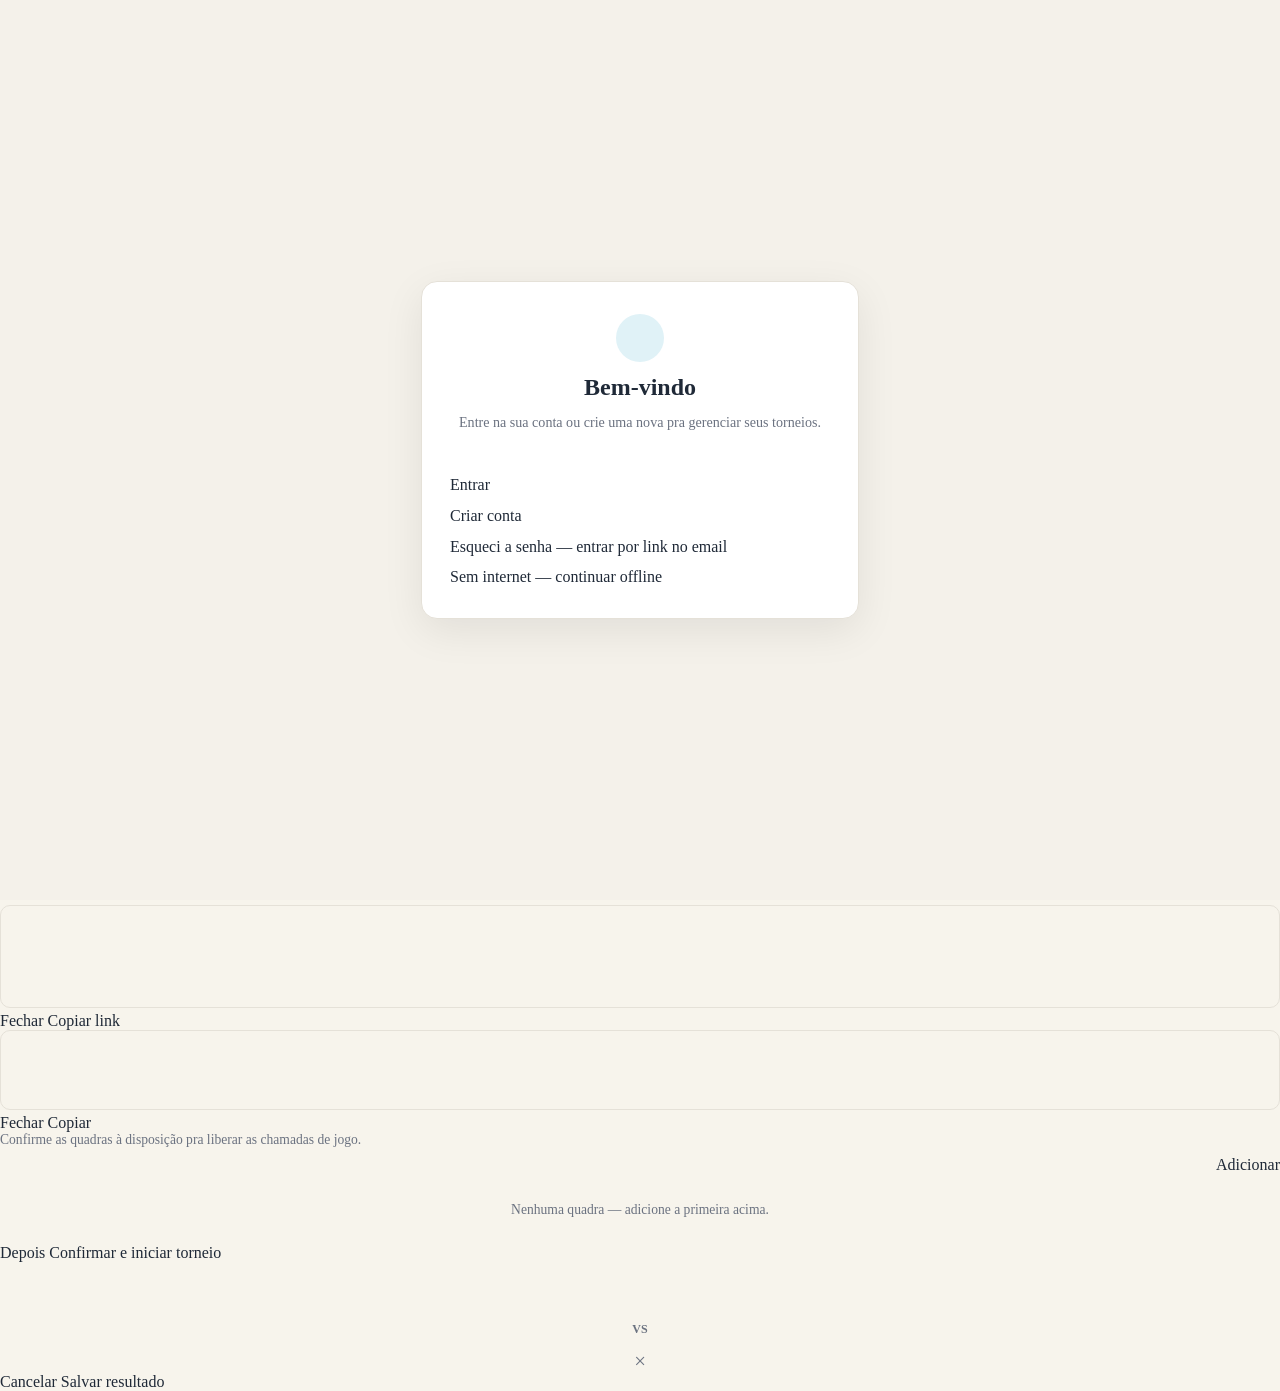
==== index.html @ 981f3a96 "Slug com verificação de disponibilidade + trava unique no banco - Check ao digitar (Sync.slugTaken):" ====
<!doctype html>
<html lang="pt-BR">
<head>
  <meta charset="utf-8" />
  <meta name="viewport" content="width=device-width, initial-scale=1" />
  <title>Reizinho — Arena Aldeia</title>

  <!-- Web Awesome (CDN só no mockup; na extension o bundle será local por causa do CSP do MV3) -->
  <link rel="stylesheet" href="https://ka-f.webawesome.com/webawesome@3.11.0/styles/themes/default.css" />
  <link rel="stylesheet" href="https://ka-f.webawesome.com/webawesome@3.11.0/styles/utilities.css" />
  <script type="module" src="https://ka-f.webawesome.com/webawesome@3.11.0/webawesome.loader.js"></script>

  <link rel="stylesheet" href="css/app.css" />
</head>
<body>
  <wa-page mobile-breakpoint="920px">

    <!-- ============ MENU (sidebar esquerda) ============ -->
    <nav slot="navigation" class="app-nav">
      <div class="brand-logo-box" data-action="upload-brand" title="Trocar logo">
        <img class="brand-logo" id="brand-logo" alt="Logo" hidden />
        <div class="brand-logo-ph" id="brand-logo-ph">
          <wa-icon name="image"></wa-icon>
          <span>Enviar logo</span>
        </div>
        <button class="brand-remove" type="button" data-action="remove-brand"
          title="Remover logo" hidden><wa-icon name="xmark"></wa-icon></button>
        <input type="file" id="brand-file" accept="image/*" hidden />
      </div>

      <button class="nav-search" type="button" data-action="open-spotlight">
        <wa-icon name="magnifying-glass"></wa-icon>
        <span>Buscar</span>
        <kbd>/</kbd>
      </button>

      <a class="nav-item nav-cta" id="nav-new-stage" data-action="new-stage" hidden>
        <wa-icon name="plus"></wa-icon> Nova Etapa
      </a>

      <div class="nav-label">Torneio</div>
      <a class="nav-item" data-action="nav" data-view="players">
        <wa-icon name="users"></wa-icon> Atletas
      </a>
      <a class="nav-item active" data-action="nav" data-view="games">
        <wa-icon name="table-tennis-paddle-ball"></wa-icon> Jogos
      </a>
      <a class="nav-item" data-action="nav" data-view="groups">
        <wa-icon name="table-cells-large"></wa-icon> Grupos &amp; Jogos
      </a>
      <a class="nav-item" data-action="nav" data-view="bracket">
        <wa-icon name="diagram-project"></wa-icon> Mata-mata
      </a>
      <a class="nav-item" data-action="nav" data-view="season">
        <wa-icon name="ranking-star"></wa-icon> Temporada
      </a>

      <div class="nav-label">Evento</div>
      <a class="nav-item" data-action="nav" data-view="courts">
        <wa-icon name="volleyball"></wa-icon> Quadras
      </a>
      <a class="nav-item" data-action="copy-athlete-link" id="nav-athlete-link">
        <wa-icon name="link"></wa-icon> <span>Link do Atleta</span>
      </a>
      <a class="nav-item" data-action="nav" data-view="settings">
        <wa-icon name="gear"></wa-icon> Configurações
      </a>

    </nav>

    <!-- ============ CONTEÚDO ============ -->
    <main class="app-main">

      <!-- cabeçalho só de impressão: temporada + etapa/data -->
      <div id="print-header">
        <strong id="print-title"></strong>
        <span id="print-sub"></span>
      </div>

      <section class="view" id="view-games">
        <div class="view-head row">
          <div>
            <h2>Jogos</h2>
          </div>
          <wa-button appearance="outlined" data-action="print-view">
            <wa-icon slot="start" name="print"></wa-icon> Imprimir / PDF
          </wa-button>
        </div>
        <div class="panel games-panel" id="games-list"></div>
      </section>

      <section class="view" id="view-players" hidden>
        <div class="view-head row">
          <div>
            <h2>Atletas</h2>
          </div>
          <div class="head-actions">
            <wa-button variant="warning" appearance="outlined" data-action="reset-scores">
              <wa-icon slot="start" name="rotate-left"></wa-icon> Resetar placares
            </wa-button>
            <wa-button variant="danger" appearance="outlined" data-action="delete-all-players">
              <wa-icon slot="start" name="trash"></wa-icon> Deletar todos
            </wa-button>
            <wa-button variant="brand" data-action="open-add-player">
              <wa-icon slot="start" name="user-plus"></wa-icon> Adicionar atleta
            </wa-button>
          </div>
        </div>

        <div id="players-empty" hidden></div>

        <div class="toolbar" id="players-toolbar">
          <wa-input id="player-search" placeholder="Buscar atleta…" size="s" class="grow">
            <wa-icon slot="start" name="magnifying-glass"></wa-icon>
          </wa-input>
          <wa-select id="player-group-filter" size="s" value="all">
            <wa-option value="all">Todos os grupos</wa-option>
          </wa-select>
          <wa-button size="s" appearance="outlined" data-action="open-import">
            <wa-icon slot="start" name="file-import"></wa-icon> Importar lista
          </wa-button>
          <wa-button size="s" variant="brand" data-action="sortear">
            <wa-icon slot="start" name="shuffle"></wa-icon> Sortear grupos
          </wa-button>
        </div>
        <div class="panel table-wrap" id="players-table-panel">
          <table class="data-table">
            <thead>
              <tr>
                <th title="Presença" data-sort="present"><wa-icon name="user-check"></wa-icon></th>
                <th data-sort="name">Atleta</th><th data-sort="group">Grupo</th>
                <th class="num" data-sort="played">J</th>
                <th class="num" data-sort="wins">V</th>
                <th class="num" data-sort="saldo">Saldo</th>
                <th class="num" data-sort="pos">Pos</th>
              </tr>
            </thead>
            <tbody id="players-tbody"></tbody>
          </table>
        </div>
      </section>

      <section class="view" id="view-groups" hidden>
        <div class="view-head row">
          <div>
            <h2>Grupos &amp; Jogos</h2>
          </div>
          <wa-button appearance="outlined" id="btn-copy-groups" data-action="open-groups-summary" hidden>
            <wa-icon slot="start" name="copy"></wa-icon> Copiar grupos
          </wa-button>
        </div>
        <div id="groups-host"></div>
      </section>

      <section class="view" id="view-courts" hidden>
        <div class="view-head">
          <h2>Quadras</h2>
        </div>
        <div class="toolbar">
          <wa-input id="court-name" placeholder="Nome da quadra (ex: Quadra 3, Central…)" class="grow">
            <wa-icon slot="start" name="volleyball"></wa-icon>
          </wa-input>
          <wa-button variant="brand" data-action="add-court">
            <wa-icon slot="start" name="plus"></wa-icon> Adicionar
          </wa-button>
        </div>
        <div class="panel" id="courts-list"></div>
      </section>

      <section class="view" id="view-bracket" hidden>
        <div class="view-head row">
          <div>
            <h2>Mata-mata</h2>
          </div>
          <wa-button appearance="outlined" data-action="print-view">
            <wa-icon slot="start" name="print"></wa-icon> Imprimir / PDF
          </wa-button>
        </div>
        <div class="bracket" id="bracket"></div>
        <div id="ko-games-section" hidden>
          <h3 class="section-title"><wa-icon name="table-tennis-paddle-ball"></wa-icon> Jogos do mata-mata</h3>
          <div class="panel games-panel" id="ko-games-list"></div>
        </div>
      </section>

      <section class="view" id="view-season" hidden>
        <div class="view-head row">
          <div>
            <h2>Temporada</h2>
          </div>
          <wa-button appearance="outlined" data-action="print-season">
            <wa-icon slot="start" name="print"></wa-icon> Imprimir / PDF
          </wa-button>
        </div>
        <div id="season-host"></div>
      </section>

      <section class="view" id="view-settings" hidden>
        <div class="view-head row">
          <div>
            <h2>Configurações</h2>
          </div>
          <wa-button variant="brand" data-action="open-template">
            <wa-icon slot="start" name="plus"></wa-icon> Novo template
          </wa-button>
        </div>
        <h3 class="section-title"><wa-icon name="sliders"></wa-icon> Templates de evento</h3>
        <div class="tpl-list" id="tpl-list"></div>

        <h3 class="section-title"><wa-icon name="ranking-star"></wa-icon> Temporadas</h3>
        <div class="panel sync-panel">
          <div class="form-stack">
            <div class="sync-actions">
              <wa-button variant="brand" data-action="open-season-modal">
                <wa-icon slot="start" name="plus"></wa-icon> Nova temporada
              </wa-button>
              <wa-button appearance="outlined" variant="warning" data-action="demo-stage"
                title="Soma uma etapa simulada com seus atletas pra ver a Pontuação; clicar de novo remove">
                <wa-icon slot="start" name="flask"></wa-icon> Etapa demo
              </wa-button>
              <wa-button appearance="outlined" variant="warning" data-action="simulate-scores"
                title="Preenche todos os placares pendentes da etapa atual (grupos + mata-mata) — sobra só o Encerrar etapa">
                <wa-icon slot="start" name="wand-magic-sparkles"></wa-icon> Simular placares
              </wa-button>
            </div>
          </div>
          <div id="season-list"></div>
        </div>

        <h3 class="section-title"><wa-icon name="user"></wa-icon> Conta</h3>
        <div class="panel sync-panel">
          <div class="form-stack">
            <div class="sync-actions" id="auth-row">
              <span id="auth-status" class="muted"></span>
              <wa-button size="s" appearance="plain" variant="danger" data-action="sign-out" id="btn-signout" hidden>
                Sair
              </wa-button>
            </div>
            <label class="field-label">Trocar senha</label>
            <div class="sync-actions">
              <wa-input id="sb-pass" type="password" placeholder="nova senha (mín. 6)" size="s" class="grow"></wa-input>
              <wa-button size="s" appearance="outlined" data-action="set-password">Salvar senha</wa-button>
            </div>
            <div class="sync-actions">
              <span id="sync-status" class="muted"></span>
            </div>
            <p class="muted sync-hint">
              Seus dados sincronizam sozinhos na nuvem — entre com a mesma conta em
              qualquer dispositivo. Sem internet, tudo continua funcionando localmente.
            </p>
          </div>
        </div>

        <h3 class="section-title"><wa-icon name="moon"></wa-icon> Aparência</h3>
        <wa-checkbox id="dark-toggle">Modo escuro</wa-checkbox>

        <h3 class="section-title"><wa-icon name="database"></wa-icon> Dados locais</h3>
        <wa-button appearance="outlined" variant="danger" data-action="wipe-local">
          <wa-icon slot="start" name="trash"></wa-icon> Limpar dados locais
        </wa-button>
      </section>


      <footer id="sponsors-footer" hidden></footer>
    </main>

    <!-- ============ MISSION CONTROL (sidebar direita) ============ -->
    <aside slot="aside" class="mission">
      <header class="mission-head">
        <div class="event-card" data-action="open-event" title="Editar evento">
          <wa-icon name="umbrella-beach"></wa-icon>
          <div>
            <strong id="event-card-title">—</strong>
            <span id="event-card-sub"></span>
          </div>
        </div>
      </header>
      <div class="mission-status">
        <wa-badge id="stage-badge" variant="brand">Fase de Grupos</wa-badge>
        <span class="chip chip-link" id="courts-chip" data-action="nav" data-view="courts"
          title="Gerenciar quadras"><wa-icon name="volleyball"></wa-icon> 0/2 quadras em uso</span>
      </div>
      <div id="mission-body"></div>
    </aside>

  </wa-page>

  <!-- Mission Control no mobile: FAB abre/fecha o painel -->
  <button class="mission-fab" type="button" data-action="toggle-mission" title="Mission Control">
    <wa-icon name="list-check"></wa-icon>
  </button>

  <!-- ============ DIALOGS ============ -->
  <wa-dialog id="dlg-season" label="Temporada" style="--width: 640px;">
    <div class="form-stack">
      <wa-input id="se-name" label="Nome da temporada" placeholder="Liga Aldeia C Masc | 2026"></wa-input>
      <label class="field-label">Pontuação por etapa</label>
      <div class="pts-grid">
        <wa-input id="se-p-part" label="Participação" type="number" value="250"></wa-input>
        <wa-input id="se-p-ko" label="Mata-mata" type="number" value="400"></wa-input>
        <wa-input id="se-p-fourth" label="4º lugar" type="number" value="500"></wa-input>
        <wa-input id="se-p-third" label="3º lugar" type="number" value="550"></wa-input>
        <wa-input id="se-p-final" label="Vice" type="number" value="750"></wa-input>
        <wa-input id="se-p-champ" label="Campeão" type="number" value="1000"></wa-input>
      </div>
      <wa-checkbox id="se-s16">Tem Super 16 (segunda linha de corte)</wa-checkbox>
      <p class="form-error" id="se-error" hidden>Informe o nome da temporada.</p>

      <label class="field-label">Patrocinadores &amp; Apoiadores</label>
      <div class="sync-actions">
        <wa-input id="sp-category" placeholder="Categoria: Patrocinador, Apoio…" size="s" class="grow"></wa-input>
        <input type="file" id="sp-file" accept="image/*" class="file-input">
        <wa-button size="s" appearance="outlined" data-action="sponsor-upload">
          <wa-icon slot="start" name="upload"></wa-icon> Enviar
        </wa-button>
      </div>
      <span id="sp-status" class="muted"></span>
      <div id="sponsor-list"></div>
    </div>
    <wa-button slot="footer" appearance="outlined" data-action="close-dialog">Cancelar</wa-button>
    <wa-button slot="footer" variant="brand" data-action="season-save">
      <wa-icon slot="start" name="floppy-disk"></wa-icon> Salvar temporada
    </wa-button>
  </wa-dialog>

  <wa-dialog id="dlg-event" label="Criar etapa">
    <div class="form-stack">
      <wa-input id="ev-name" label="Nome do evento" placeholder="Reizinho de Quarta"></wa-input>
      <wa-select id="ev-season" label="Temporada" value=""></wa-select>
      <wa-input id="ev-edition" label="Etapa" placeholder="3ª Etapa"></wa-input>
      <wa-input id="ev-date" label="Data" type="date"></wa-input>
      <div>
        <label class="field-label">Template de configurações</label>
        <div class="tpl-picker" id="tpl-picker"></div>
      </div>
      <p class="form-error" id="ev-error" hidden>Informe o nome do evento.</p>
    </div>
    <wa-button slot="footer" appearance="outlined" data-action="close-dialog">Cancelar</wa-button>
    <wa-button slot="footer" variant="brand" data-action="save-event">
      <wa-icon slot="start" name="calendar-plus"></wa-icon> Salvar etapa
    </wa-button>
  </wa-dialog>

  <wa-dialog id="dlg-template" label="Novo template" style="--width: 560px;">
    <div class="form-stack">
      <wa-input id="tpl-name" label="Nome do template" placeholder="Reizinho Clássico"></wa-input>
      <wa-select id="tpl-format" label="Formato do evento" value="reizinho">
        <wa-option value="reizinho">Reizinho</wa-option>
        <wa-option value="super8">Super 8</wa-option>
        <wa-option value="dupla-fixa">Dupla fixa</wa-option>
      </wa-select>
      <wa-select id="tpl-thirds" label="Melhores 3ºs colocados" value="performance">
        <wa-option value="performance">Por desempenho geral</wa-option>
        <wa-option value="group">Melhor colocação no grupo</wa-option>
      </wa-select>
      <wa-input id="tpl-tiebreak" label="Critérios de desempate"
        placeholder="Vitórias → saldo de games → games ganhos"></wa-input>
      <wa-input id="tpl-games" label="Jogo até (games)" type="number" min="1" max="9" value="4"></wa-input>
      <wa-checkbox id="tpl-3p" checked>Disputa de 3º lugar</wa-checkbox>
      <p class="form-error" id="tpl-error" hidden>Informe o nome do template.</p>
    </div>
    <wa-button slot="footer" appearance="outlined" data-action="close-dialog">Cancelar</wa-button>
    <wa-button slot="footer" variant="brand" data-action="save-template">
      <wa-icon slot="start" name="floppy-disk"></wa-icon> Salvar template
    </wa-button>
  </wa-dialog>

  <wa-dialog id="dlg-player" label="Adicionar atleta">
    <div class="form-stack">
      <wa-input id="np-name" label="Nome" placeholder="Nome do atleta"></wa-input>
      <wa-select id="np-group" label="Grupo" value="A">
        <wa-option value="A">Grupo A</wa-option>
        <wa-option value="B">Grupo B</wa-option>
        <wa-option value="C">Grupo C</wa-option>
        <wa-option value="D">Grupo D</wa-option>
      </wa-select>
      <p class="form-error" id="np-error" hidden>Informe o nome do atleta.</p>
    </div>
    <wa-button slot="footer" appearance="outlined" data-action="close-dialog">Cancelar</wa-button>
    <wa-button slot="footer" variant="brand" data-action="save-player">
      <wa-icon slot="start" name="user-plus"></wa-icon> Adicionar
    </wa-button>
  </wa-dialog>

  <wa-dialog id="dlg-import" label="Importar atletas" style="--width: 720px;">
    <div class="form-stack">
      <wa-textarea id="import-names" rows="18" label="Um nome por linha (aceita lista do WhatsApp com numeração)"
        placeholder="Rafa&#10;Duda&#10;Marina&#10;…"></wa-textarea>
      <p class="import-summary muted" id="import-count">Nenhum nome ainda.</p>
      <p class="form-error" id="import-error" hidden>Nenhum nome válido encontrado.</p>
    </div>
    <wa-button slot="footer" appearance="outlined" data-action="close-dialog">Cancelar</wa-button>
    <wa-button slot="footer" variant="brand" id="import-submit" data-action="save-import" disabled>
      <wa-icon slot="start" name="file-import"></wa-icon> <span id="import-btn-label">Importar</span>
    </wa-button>
  </wa-dialog>

  <wa-dialog id="dlg-spotlight" label="Buscar atleta" without-header light-dismiss class="spotlight" style="--width: 560px;">
    <wa-input id="spotlight-input" size="l" placeholder="Digite o nome do atleta…">
      <wa-icon slot="start" name="magnifying-glass"></wa-icon>
    </wa-input>
    <div class="spotlight-results" id="spotlight-results"></div>
    <p class="hint spotlight-hint">↵ abre o primeiro resultado · Esc fecha</p>
  </wa-dialog>

  <wa-dialog id="dlg-athlete" label="Atleta" light-dismiss style="--width: 780px;">
    <div id="athlete-body"></div>
  </wa-dialog>

  <wa-dialog id="dlg-draw" label="Sortear grupos" style="--width: 680px;">
    <div class="draw-hero">
      <span class="empty-icon"><wa-icon name="shuffle"></wa-icon></span>
    </div>
    <p class="muted draw-summary" id="draw-summary"></p>
    <p class="draw-names" id="draw-names"></p>
    <p class="form-error" id="draw-error" hidden></p>
    <div class="draw-grid" id="draw-grid"></div>
    <wa-button slot="footer" size="l" variant="brand" id="draw-btn" data-action="run-draw">
      <wa-icon slot="start" name="shuffle"></wa-icon> Sortear Grupos
    </wa-button>
    <wa-button slot="footer" size="l" variant="brand" id="draw-next" data-action="draw-next" hidden>
      Próximo <wa-icon slot="end" name="arrow-right"></wa-icon>
    </wa-button>
  </wa-dialog>

  <wa-dialog id="dlg-athlete-link" label="Link do Atleta" light-dismiss>
    <p class="muted link-explain">
      Compartilhe este link no grupo dos atletas. Nele cada um acompanha os jogos
      ao vivo, a classificação dos grupos e — na aba <strong>Meu Perfil</strong> —
      busca o próprio nome pra ver estatísticas, próximo jogo, posição na fila e
      o que precisa pra classificar. Atualiza sozinho a cada placar lançado.
    </p>
    <wa-input id="athlete-slug" label="Endereço personalizado" placeholder="aldeia"
      autocapitalize="off" autocorrect="off" spellcheck="false"
      hint="Só letras minúsculas, números e hífen. Deixe vazio pra usar o link técnico.">
      <span slot="start" class="muted">liga.rcode.pro/</span>
    </wa-input>
    <p class="muted" id="slug-status"></p>
    <textarea class="summary-textarea" id="athlete-link-text" rows="3" readonly spellcheck="false"></textarea>
    <wa-button slot="footer" appearance="outlined" data-action="close-dialog">Fechar</wa-button>
    <wa-button slot="footer" variant="brand" data-action="copy-athlete-link-confirm">
      <wa-icon slot="start" name="copy"></wa-icon> <span id="copy-link-label">Copiar link</span>
    </wa-button>
  </wa-dialog>

  <wa-dialog id="dlg-groups-summary" label="Grupos sorteados">
    <textarea class="summary-textarea" id="groups-summary-text" readonly spellcheck="false"></textarea>
    <wa-button slot="footer" appearance="outlined" data-action="close-dialog">Fechar</wa-button>
    <wa-button slot="footer" variant="brand" data-action="copy-groups">
      <wa-icon slot="start" name="copy"></wa-icon> <span id="copy-groups-label">Copiar</span>
    </wa-button>
  </wa-dialog>

  <wa-dialog id="dlg-courts" label="Quadras do torneio" style="--width: 560px;">
    <p class="muted draw-summary">Confirme as quadras à disposição pra liberar as chamadas de jogo.</p>
    <div class="toolbar">
      <wa-input id="dlg-court-name" placeholder="Nome da quadra (ex: Quadra 3, Central…)" size="s" class="grow">
        <wa-icon slot="start" name="volleyball"></wa-icon>
      </wa-input>
      <wa-button size="s" appearance="outlined" data-action="dlg-add-court">
        <wa-icon slot="start" name="plus"></wa-icon> Adicionar
      </wa-button>
    </div>
    <div id="dlg-courts-list"></div>
    <wa-button slot="footer" appearance="outlined" data-action="close-dialog">Depois</wa-button>
    <wa-button slot="footer" variant="brand" id="dlg-courts-confirm" data-action="confirm-courts-start">
      <wa-icon slot="start" name="circle-check"></wa-icon> Confirmar e iniciar torneio
    </wa-button>
  </wa-dialog>

  <wa-dialog id="dlg-court-pick" label="Chamar jogo — escolher quadra" light-dismiss>
    <div class="score-head" id="pick-matchup"></div>
    <div class="pick-courts" id="pick-courts"></div>
  </wa-dialog>

  <wa-dialog id="dlg-winner" label="Informar vencedor do desempate">
    <div class="score-head" id="winner-context"></div>
    <div class="winner-options" id="winner-options"></div>
  </wa-dialog>

  <wa-dialog id="dlg-score" label="Registrar placar">
    <div class="score-head" id="score-context"></div>
    <div class="score-grid">
      <span class="score-team" id="score-team-a"></span>
      <span class="score-vs">vs</span>
      <span class="score-team" id="score-team-b"></span>
      <wa-input id="score-a" type="number" min="0" max="9"></wa-input>
      <span class="score-x">×</span>
      <wa-input id="score-b" type="number" min="0" max="9"></wa-input>
    </div>
    <p class="form-error" id="score-error" hidden>Placar inválido — não pode haver empate.</p>
    <wa-button slot="footer" appearance="outlined" data-action="close-dialog">Cancelar</wa-button>
    <wa-button slot="footer" variant="success" data-action="save-score">
      <wa-icon slot="start" name="circle-check"></wa-icon> Salvar resultado
    </wa-button>
  </wa-dialog>

  <!-- Gate de login: cobre o app até ter sessão -->
  <div id="auth-gate" hidden>
    <div class="auth-card">
      <div class="auth-badge"><wa-icon name="trophy"></wa-icon></div>
      <h2>Bem-vindo</h2>
      <p class="muted">Entre na sua conta ou crie uma nova pra gerenciar seus torneios.</p>
      <wa-input id="auth-email" type="email" label="Email" placeholder="voce@email.com"
        autocapitalize="off" autocorrect="off" spellcheck="false"></wa-input>
      <wa-input id="auth-pass" type="password" label="Senha" placeholder="mínimo 6 caracteres"></wa-input>
      <p class="auth-error" id="auth-error" hidden></p>
      <wa-button variant="brand" size="l" data-action="auth-signin" id="auth-signin-btn">Entrar</wa-button>
      <wa-button appearance="outlined" size="l" data-action="auth-signup">Criar conta</wa-button>
      <wa-button appearance="plain" size="s" data-action="auth-magic">Esqueci a senha — entrar por link no email</wa-button>
      <wa-button appearance="plain" size="s" data-action="auth-offline" id="auth-offline" hidden>
        Sem internet — continuar offline
      </wa-button>
    </div>
  </div>

  <script src="js/data.js"></script>
  <script src="js/repo.js"></script>
  <script src="js/sync.js"></script>
  <script src="js/app.js"></script>
</body>
</html>
---- css/app.css ----
/* ====== base / tokens ====== */

wa-page:not(:defined) { display: none; }
[hidden] { display: none !important; }

:root {
  --ink: var(--wa-color-text-normal, #1f2937);
  --ink-quiet: var(--wa-color-text-quiet, #6b7280);
  --surface: var(--wa-color-surface-default, #fff);
  --surface-2: var(--wa-color-surface-raised, #fff);
  --border: var(--wa-color-surface-border, #e5e1d8);

  --bg-app: #f7f4ec;            /* areia */
  --nav-bg: #fdfbf6;
  --mission-bg: #fdfbf6;

  --brand: #0e7490;             /* oceano */
  --brand-soft: #e0f2f7;
  --coral: #ea580c;
  --sun: #d97706;

  /* cores por grupo — identidade fixa, sempre acompanhada da letra */
  --gA: #0f766e; --gA-bg: #d9f2ee;
  --gB: #c2410c; --gB-bg: #ffe8d9;
  --gC: #6d28d9; --gC-bg: #ede6fd;
  --gD: #be185d; --gD-bg: #fde2ee;

  --radius: var(--wa-border-radius-m, 10px);
  --shadow: 0 1px 3px rgb(30 30 20 / .07);
}

html.wa-dark {
  --bg-app: #10161b;
  --nav-bg: #141c22;
  --mission-bg: #141c22;
  --border: var(--wa-color-surface-border, #2b3640);
  --brand-soft: rgb(14 116 144 / .25);
  --gA: #5eead4; --gA-bg: rgb(20 184 166 / .16);
  --gB: #fdba74; --gB-bg: rgb(234 88 12 / .18);
  --gC: #c4b5fd; --gC-bg: rgb(124 58 237 / .2);
  --gD: #f9a8d4; --gD-bg: rgb(219 39 119 / .2);
  --shadow: 0 1px 3px rgb(0 0 0 / .4);
}

body {
  margin: 0;
  background: var(--bg-app);
  color: var(--ink);
}

wa-page {
  --menu-width: 212px;
  --aside-width: 336px;
}

h2, h3, h4 { margin: 0; }
.muted { color: var(--ink-quiet); font-size: .85rem; }
.nowrap { white-space: nowrap; }
.center { text-align: center; }
.grow { flex: 1; }

/* ====== logo (topo do menu) ====== */

/* sangra o padding do nav — logo de borda a borda */
.brand-logo-box {
  position: relative;
  width: calc(100% + 1.5rem);
  margin: -1rem -.75rem .75rem;
  cursor: pointer;
}
.brand-logo { display: block; width: 100%; }
.brand-logo-ph {
  display: flex; flex-direction: column; align-items: center; justify-content: center;
  gap: .35rem; margin: 1rem .9rem 0; padding: 1.1rem 0;
  border: 1.5px dashed var(--border); border-radius: 10px;
  color: var(--ink-quiet); font-size: .8rem;
}
.brand-logo-ph wa-icon { font-size: 1.35rem; }
.brand-logo-box:hover .brand-logo-ph { border-color: var(--brand); color: var(--brand); }
.brand-remove {
  position: absolute; top: .45rem; right: .45rem;
  display: none; align-items: center; justify-content: center;
  width: 1.6rem; height: 1.6rem; padding: 0;
  border: none; border-radius: 999px; cursor: pointer;
  background: rgb(0 0 0 / .55); color: #fff; font-size: .75rem;
}
.brand-logo-box:hover .brand-remove:not([hidden]) { display: flex; }

.chip {
  display: inline-flex; align-items: center; gap: .4rem;
  font-size: .78rem; padding: .25rem .6rem;
  border: 1px solid var(--border); border-radius: 999px;
  color: var(--ink-quiet); background: var(--surface);
}
.chip-link { cursor: pointer; }
.chip-link:hover { border-color: var(--brand); color: var(--ink); }

/* ====== nav (sidebar esquerda) ====== */

.app-nav {
  display: flex; flex-direction: column; gap: .15rem;
  padding: 1rem .75rem; height: 100%;
  background: var(--nav-bg);
  border-right: 1px solid var(--border);
  box-sizing: border-box;
}
.nav-search {
  display: flex; align-items: center; gap: .55rem;
  margin: 0 .35rem .35rem; padding: .5rem .7rem;
  border: 1px solid var(--border); border-radius: var(--radius);
  background: var(--surface-2); color: var(--ink-quiet);
  font: inherit; font-size: .85rem; cursor: pointer; text-align: left;
}
.nav-search:hover { border-color: var(--brand); color: var(--ink); }
.nav-search span { flex: 1; }
.nav-search kbd {
  font-family: inherit; font-size: .7rem; font-weight: 700;
  padding: .1rem .45rem; border: 1px solid var(--border);
  border-bottom-width: 2px; border-radius: 5px;
  background: var(--bg-app); color: var(--ink-quiet);
}

.nav-label {
  font-size: .68rem; font-weight: 700; letter-spacing: .08em;
  text-transform: uppercase; color: var(--ink-quiet);
  padding: .9rem .6rem .3rem;
}
.nav-item {
  display: flex; align-items: center; gap: .65rem;
  padding: .55rem .7rem; border-radius: var(--radius);
  font-size: .9rem; color: var(--ink);
  cursor: pointer; user-select: none;
}
.nav-item wa-icon { color: var(--ink-quiet); width: 1rem; }
.nav-item:hover { background: var(--brand-soft); }
.nav-item.active {
  background: var(--brand); color: #fff; font-weight: 600;
  box-shadow: var(--shadow);
}
.nav-item.active wa-icon { color: #fff; }
.nav-item.disabled { opacity: .45; cursor: not-allowed; }
.event-card {
  cursor: pointer;
  display: flex; align-items: center; gap: .6rem;
  padding: .7rem .8rem; border-radius: var(--radius);
  background: var(--brand-soft); color: var(--brand);
  font-size: .8rem; line-height: 1.3;
}
html.wa-dark .event-card { color: #7dd3fc; }
.event-card div { display: flex; flex-direction: column; }
.event-card span { color: var(--ink-quiet); }

/* ====== main ====== */

.app-main { padding: 1.5rem 1.75rem 3rem; }
.view-head { margin-bottom: 1.25rem; }
.view-head.row {
  display: flex; align-items: flex-start; justify-content: space-between; gap: 1rem;
}
.head-actions { display: flex; gap: .6rem; }

.empty-state {
  display: flex; flex-direction: column; align-items: center; gap: .65rem;
  padding: 3.5rem 1rem; text-align: center;
  border: 1px dashed var(--border); border-radius: var(--radius);
  background: var(--surface-2);
}
.empty-icon {
  display: grid; place-items: center;
  width: 3.2rem; height: 3.2rem; border-radius: 50%;
  background: var(--brand-soft); color: var(--brand); font-size: 1.3rem;
  margin-bottom: .25rem;
}
.empty-state h3 { font-size: 1.05rem; }
.empty-state p { margin: 0 0 .75rem; }
/* dentro de panel/bracket o empty-state não precisa de moldura própria */
.panel > .empty-state { border: none; background: none; }
.bracket > .empty-state { flex: 1; }
.view-head p { margin: .25rem 0 0; }
.section-title {
  display: flex; align-items: center; gap: .5rem;
  font-size: 1rem; margin: 1.75rem 0 .75rem;
}
.section-title wa-icon { color: var(--brand); }

.panel {
  background: var(--surface-2);
  border: 1px solid var(--border);
  border-radius: var(--radius);
  padding: 0;
  box-shadow: var(--shadow);
}
.panel-title {
  display: flex; align-items: center; gap: .5rem;
  font-size: .9rem; padding: 1rem 1.1rem 0; margin-bottom: .85rem;
}
.panel-title wa-icon { color: var(--brand); }

.two-col {
  display: grid; grid-template-columns: 1fr 1fr; gap: 1rem; margin-top: 1.75rem;
}
@media (max-width: 1400px) { .two-col { grid-template-columns: 1fr; } }

/* ====== lista sequencial de jogos ====== */

.games-panel { padding: 0; }
/* overflow:hidden colapsa conteúdo de wa-tab-panel — só aplica sem abas */
.games-panel:not(:has(.games-tabs)) { overflow: hidden; }
.games-tabs::part(nav) { padding: 0 1.1rem; }
wa-tab-panel { --padding: 0; }
wa-tab-panel::part(base) { padding-top: 0; padding-bottom: 0; }
.ko-tab-bar {
  display: flex; justify-content: center;
  padding: .75rem 1.1rem 0;
}
.game-item {
  display: grid;
  grid-template-columns: auto auto 1fr auto 1fr auto;
  align-items: center; gap: 1rem;
  padding: .7rem 1.1rem; border-bottom: 1px solid var(--border);
  font-size: .88rem;
}
.game-item:last-child { border-bottom: none; }
.game-item.playing { box-shadow: inset 3px 0 0 var(--brand); }
.game-item.done { box-shadow: inset 3px 0 0 #16a34a; }
/* jogos já em quadra / encerrados: fundo cinza pra destacar os próximos */
.game-item.playing, .game-item.done { background: rgb(0 0 0 / .04); }
html.wa-dark .game-item.playing, html.wa-dark .game-item.done {
  background: rgb(255 255 255 / .05);
}
.game-item.queued .game-team { color: var(--ink-quiet); }

.games-divider {
  display: flex; align-items: center; gap: .9rem;
  padding: 1rem 1.1rem;
}
.games-divider::before, .games-divider::after {
  content: ''; flex: 1; height: 1px; background: var(--border);
}
.games-divider-badge {
  display: inline-flex; align-items: center; gap: .45rem;
  font-size: .72rem; font-weight: 700; text-transform: uppercase;
  letter-spacing: .07em; padding: .3rem .8rem; border-radius: 999px;
  background: var(--brand); color: #fff;
}

.team-pill {
  display: inline-block; max-width: 100%;
  padding: .15rem .55rem; border-radius: 6px;
  overflow: hidden; text-overflow: ellipsis; white-space: nowrap;
}
.team-pill.win  { background: rgb(22 163 74 / .14);  color: #15803d; font-weight: 700; }
.team-pill.lose { background: rgb(220 38 38 / .1);   color: #b91c1c; }
html.wa-dark .team-pill.win  { background: rgb(34 197 94 / .18);   color: #86efac; }
html.wa-dark .team-pill.lose { background: rgb(248 113 113 / .14); color: #fca5a5; }
.game-seq {
  font-size: .75rem; font-weight: 700; color: var(--ink-quiet);
  font-variant-numeric: tabular-nums; min-width: 2ch;
}
.game-team {
  display: block; min-width: 0;
  overflow: hidden; text-overflow: ellipsis; white-space: nowrap;
}
.game-team.right { text-align: right; }
.result-score.live {
  background: var(--brand); color: #fff;
}
.game-action { justify-self: end; white-space: nowrap; }
.btn-stack {
  display: flex; flex-direction: column; align-items: flex-start;
  line-height: 1.15; text-align: left;
}
.btn-stack small { font-size: .66rem; font-weight: 400; opacity: .8; }

/* desempates (simples) */
.game-sep {
  display: flex; align-items: center; gap: .5rem;
  padding: .6rem 1.1rem; font-size: .72rem; font-weight: 700;
  text-transform: uppercase; letter-spacing: .07em; color: var(--ink-quiet);
  background: var(--bg-app); border-bottom: 1px solid var(--border);
}
.game-sep wa-icon { color: var(--sun); }
.game-item.tiebreak { grid-template-columns: auto auto auto 1fr auto; }
.game-item.tiebreak.done { box-shadow: inset 3px 0 0 #16a34a; }
.tb-players { display: flex; align-items: center; gap: .5rem; flex-wrap: wrap; }
.tb-vs { font-size: .75rem; }
.winner-options { display: flex; flex-direction: column; gap: .6rem; margin-top: 1rem; }

.pick-courts { display: flex; flex-direction: column; gap: .6rem; margin-top: 1rem; }
.pick-courts wa-button::part(base) { justify-content: flex-start; }

/* ====== spotlight + modal do atleta ====== */

.spotlight-results { display: flex; flex-direction: column; margin-top: .75rem; }
.spotlight-item {
  display: flex; align-items: center; gap: .7rem;
  padding: .55rem .6rem; border-radius: var(--radius);
  cursor: pointer; font-size: .9rem;
}
.spotlight-item:hover, .spotlight-item:first-child { background: var(--brand-soft); }
.spotlight-name { flex: 1; font-weight: 600; }
.spotlight-hint { margin: .75rem 0 0; justify-content: center; }

.athlete-head { display: flex; align-items: center; gap: 1rem; }
.athlete-present-wrap { display: inline-flex; align-items: center; gap: .45rem; }
.athlete-present-wrap kbd {
  font-family: inherit; font-size: .7rem; font-weight: 700;
  padding: .1rem .45rem; border: 1px solid var(--border);
  border-bottom-width: 2px; border-radius: 5px;
  background: var(--bg-app); color: var(--ink-quiet);
}
.avatar.big { width: 3rem; height: 3rem; font-size: 1.2rem; }
.athlete-id { flex: 1; display: flex; flex-direction: column; gap: .4rem; }
.athlete-id > strong { font-size: 1.25rem; }
.athlete-chips { display: flex; align-items: center; gap: .5rem; flex-wrap: wrap; }

.athlete-stats {
  display: grid; grid-template-columns: repeat(4, 1fr); gap: .75rem;
  margin: 1.25rem 0;
}
.stat {
  display: flex; flex-direction: column; align-items: center; gap: .1rem;
  padding: .7rem; border: 1px solid var(--border); border-radius: var(--radius);
  background: var(--bg-app);
}
.stat-value { font-size: 1.3rem; font-weight: 700; font-variant-numeric: tabular-nums; }
.stat-label { font-size: .72rem; color: var(--ink-quiet); text-transform: uppercase; letter-spacing: .05em; }

.athlete-section {
  display: flex; align-items: center; gap: .5rem;
  font-size: .8rem; text-transform: uppercase; letter-spacing: .06em;
  color: var(--ink-quiet); margin: 1.25rem 0 .5rem;
}
.athlete-section wa-icon { color: var(--brand); }
.athlete-game {
  display: grid; grid-template-columns: auto 1fr auto;
  align-items: center; gap: .75rem;
  padding: .55rem 0; border-bottom: 1px solid var(--border); font-size: .88rem;
}
.athlete-game:last-child { border-bottom: none; }
.athlete-game-right { display: flex; align-items: center; gap: .5rem; }

/* animação do sorteio */
.draw-summary { margin: 0 0 .5rem; }
.draw-grid {
  display: grid; grid-template-columns: repeat(auto-fill, minmax(140px, 1fr));
  gap: .75rem; margin-top: .75rem;
}
.draw-group {
  border: 1px solid var(--border); border-radius: var(--radius);
  background: var(--surface-2);
}
.draw-group-head {
  font-size: .68rem; font-weight: 700; letter-spacing: .07em;
  padding: .35rem .6rem; color: var(--ink-quiet);
  background: var(--bg-app); border-bottom: 1px solid var(--border);
  border-radius: calc(var(--radius) - 1px) calc(var(--radius) - 1px) 0 0;
}
.draw-slot {
  padding: .35rem .6rem; font-size: .82rem;
  white-space: nowrap; overflow: hidden; text-overflow: ellipsis;
}
.draw-slot + .draw-slot { border-top: 1px solid var(--border); }
.draw-group.settled { border-color: #16a34a; }
.draw-group.settled .draw-slot { animation: draw-pop .35s ease; }
@keyframes draw-pop {
  from { opacity: .2; transform: translateY(3px); }
  to { opacity: 1; transform: none; }
}

.summary-textarea {
  width: 100%; box-sizing: border-box;
  margin: 0; padding: 1rem 1.1rem;
  background: var(--bg-app); border: 1px solid var(--border);
  border-radius: var(--radius); color: var(--ink);
  font-family: inherit; font-size: .9rem; line-height: 1.6;
  resize: none; max-height: 55vh;
}
.summary-textarea:focus { outline: 2px solid var(--brand); outline-offset: 1px; }
.winner-options wa-button::part(base) { justify-content: flex-start; }
@media (max-width: 1500px) {
  .game-item { gap: .6rem; }
}

/* ====== quadras (cadastro) ====== */

.court-row {
  display: grid; grid-template-columns: 1fr auto auto;
  align-items: center; gap: 1rem;
  padding: .65rem 1.1rem; border-bottom: 1px solid var(--border);
  font-size: .9rem;
}
.court-row:last-child { border-bottom: none; }
.court-name { display: flex; align-items: center; gap: .55rem; font-weight: 600; }
.court-name wa-icon { color: var(--brand); }

/* ====== chips / avatares / grupos ====== */

.player-chip {
  display: inline-flex; align-items: center; gap: .45rem; font-size: .88rem;
}
/* dentro de tabelas: fonte padrão da célula e avatar compacto — linhas alinhadas */
.data-table .player-chip { font-size: inherit; }
.qual-check { color: #16a34a; font-size: .78rem; margin-left: .1rem; }
.data-table .avatar { width: 1.3rem; height: 1.3rem; font-size: .58rem; }
.p-link, .player-chip[data-action] { cursor: pointer; }
.p-link:hover, .player-chip[data-action]:hover { text-decoration: underline; }
.player-chip.tbd { color: var(--ink-quiet); font-style: italic; }
.avatar {
  display: inline-grid; place-items: center;
  width: 1.55rem; height: 1.55rem; border-radius: 999px;
  font-size: .7rem; font-weight: 700;
}
.avatar.gA { background: var(--gA-bg); color: var(--gA); }
.avatar.gB { background: var(--gB-bg); color: var(--gB); }
.avatar.gC { background: var(--gC-bg); color: var(--gC); }
.avatar.gD { background: var(--gD-bg); color: var(--gD); }
.avatar.tbd { background: var(--border); color: var(--ink-quiet); }

/* Chips de grupo neutros — cor fica reservada pra estado (verde/vermelho/azul) */
.chip-g {
  font-weight: 600; border: none;
  background: var(--border); color: var(--ink-quiet);
}

/* ====== placares ====== */

.result-team.right { text-align: right; }
.result-score {
  font-weight: 700; font-variant-numeric: tabular-nums;
  background: var(--brand-soft); color: var(--brand);
  padding: .15rem .55rem; border-radius: 6px; font-size: .82rem;
}
html.wa-dark .result-score { color: #7dd3fc; }

/* ====== toolbar + tabela ====== */

.toolbar { display: flex; gap: .75rem; margin-bottom: 1rem; }
.toolbar wa-select { min-width: 180px; }

.table-wrap { padding: .25rem 0; overflow-x: auto; }
.data-table { width: 100%; border-collapse: collapse; font-size: .88rem; }
.data-table th {
  text-align: left; font-size: .72rem; text-transform: uppercase;
  letter-spacing: .06em; color: var(--ink-quiet);
  padding: .6rem .9rem; border-bottom: 1px solid var(--border);
}
.data-table th[data-sort] { cursor: pointer; user-select: none; white-space: nowrap; }
.data-table th[data-sort]:hover { color: var(--ink); }
.data-table th.sorted-asc::after { content: ' ↑'; color: var(--brand); }
.data-table th.sorted-desc::after { content: ' ↓'; color: var(--brand); }
.data-table td { padding: .55rem .9rem; border-bottom: 1px solid var(--border); }
.data-table tr:last-child td { border-bottom: none; }
.data-table .num { text-align: center; font-variant-numeric: tabular-nums; }
.data-table th.num { text-align: center; }
.data-table .actions { text-align: right; }
tr.absent .player-chip, tr.absent .chip-g { opacity: .45; }
tr.withdrawn .player-chip { text-decoration: line-through; opacity: .55; }

/* medalhas na classificação do grupo */
.pos-badge {
  display: inline-grid; place-items: center;
  min-width: 1.7rem; height: 1.7rem; padding: 0 .3rem;
  border-radius: 999px; font-size: .72rem; font-weight: 700;
}
.pos-badge.gold   { background: #fbbf24; color: #78350f; }
.pos-badge.silver { background: #d1d5db; color: #374151; }
.pos-badge.bronze { background: #e2a76f; color: #7c3f00; }
.data-table.compact td, .data-table.compact th { padding: .4rem .5rem; }
/* larguras fixas: tabelas de grupos empilhadas ficam alinhadas entre si */
.data-table.compact { table-layout: fixed; }
.data-table.compact th:first-child, .data-table.compact td:first-child { width: 2.6rem; }
.data-table.compact th.num, .data-table.compact td.num { width: 3rem; }
.data-table.compact td { overflow: hidden; text-overflow: ellipsis; white-space: nowrap; }
tr.qualify td:first-child { box-shadow: inset 3px 0 0 var(--brand); }
.hint {
  display: flex; align-items: center; gap: .4rem;
  font-size: .75rem; color: var(--ink-quiet); margin: .6rem 0 0;
}
/* ====== grupos ====== */

.group-panel { padding-top: .5rem; }
/* Rodadas empilhadas abaixo da Classificação */
.group-grid { display: grid; grid-template-columns: 1fr; gap: 1rem; }

.group-stack {
  display: flex; flex-direction: column; gap: 1.75rem; padding-top: .5rem;
}
.group-section { display: flex; flex-direction: column; gap: .7rem; }
.group-section-head { display: flex; align-items: center; gap: .6rem; }
.group-section-head .chip-g { font-size: .85rem; padding: .3rem .7rem; }

.game-row {
  display: grid; grid-template-columns: auto 1fr auto 1fr auto;
  align-items: center; gap: .6rem;
  padding: .55rem 1.1rem; border-bottom: 1px solid var(--border); font-size: .85rem;
}
.game-row:last-child { border-bottom: none; }
.round-tag {
  font-size: .7rem; font-weight: 700; color: var(--ink-quiet);
  border: 1px solid var(--border); border-radius: 6px; padding: .1rem .4rem;
}
.game-right { justify-self: end; }

/* ====== mata-mata ====== */

.bracket {
  display: flex; gap: 0; margin-top: 1.25rem;
  overflow-x: auto; align-items: stretch; padding-bottom: 1rem;
}
.round {
  display: flex; flex-direction: column;
  min-width: 250px; padding-right: 2.5rem;
}
.round:last-child { padding-right: 0; }
.round > h4 {
  font-size: .78rem; text-transform: uppercase; letter-spacing: .07em;
  color: var(--ink-quiet); margin-bottom: .75rem;
}
.round-body {
  display: flex; flex-direction: column; justify-content: space-around;
  flex: 1; gap: 1.25rem;
}
.bracket-pair {
  display: flex; flex-direction: column; justify-content: space-around;
  gap: 1.25rem; flex: 1; position: relative; padding-right: 1.4rem;
}
.bracket-pair::after {
  content: ''; position: absolute; right: 0; top: 25%; bottom: 25%; width: 1.1rem;
  border: 2px solid var(--border); border-left: none; border-radius: 0 8px 8px 0;
}
.round.has-in .match-card { position: relative; }
.round.has-in .match-card::before {
  content: ''; position: absolute; left: -2.6rem; top: 50%;
  width: 2.6rem; height: 2px; background: var(--border);
}
.round.has-in .match-card.mc-third::before { display: none; }

.match-card {
  background: var(--surface-2); border: 1px solid var(--border);
  border-radius: var(--radius); box-shadow: var(--shadow);
  min-width: 230px;
}
.mc-head { border-radius: calc(var(--radius) - 1px) calc(var(--radius) - 1px) 0 0; }
.match-card .mc-team:last-child {
  border-radius: 0 0 calc(var(--radius) - 1px) calc(var(--radius) - 1px);
}
.match-card.playing { border-color: var(--brand); }
.mc-head {
  display: flex; justify-content: space-between; align-items: center;
  padding: .4rem .8rem; font-size: .68rem; font-weight: 700;
  text-transform: uppercase; letter-spacing: .07em; color: var(--ink-quiet);
  background: var(--bg-app); border-bottom: 1px solid var(--border);
}
.mc-team {
  display: flex; justify-content: space-between; align-items: center; gap: .5rem;
  padding: .55rem .8rem; font-size: .88rem;
}
.mc-team + .mc-team { border-top: 1px solid var(--border); }
.mc-team.win { background: rgb(22 163 74 / .12); font-weight: 700; }
.mc-team.lose { background: rgb(220 38 38 / .06); color: var(--ink-quiet); }
html.wa-dark .mc-team.win { background: rgb(34 197 94 / .15); }
html.wa-dark .mc-team.lose { background: rgb(248 113 113 / .08); }
.mc-team.tbd { color: var(--ink-quiet); font-style: italic; font-size: .8rem; }
.mc-score { font-weight: 800; font-variant-numeric: tabular-nums; }
.third-block { margin-top: 1.75rem; }
.third-title {
  font-size: .78rem; text-transform: uppercase; letter-spacing: .07em;
  color: var(--ink-quiet); margin-bottom: .75rem;
}

.champion {
  display: flex; flex-direction: column; align-items: center; gap: .5rem;
  padding: 1.5rem 1rem; border: 1px dashed var(--border); border-radius: var(--radius);
  color: var(--ink-quiet); text-align: center;
}
.champion wa-icon { font-size: 1.8rem; color: var(--sun); }
.champion.crowned {
  border-style: solid; border-color: var(--sun);
  color: var(--ink); font-weight: 700;
  background: rgb(217 119 6 / .08);
}

/* ====== mission control (sidebar direita) ====== */

.mission {
  height: 100%; box-sizing: border-box;
  background: var(--mission-bg);
  border-left: 1px solid var(--border);
  padding: 1.1rem 1rem; display: flex; flex-direction: column; gap: 1.1rem;
  overflow-y: auto;
}
.mission-head { display: flex; align-items: center; gap: .65rem; }
.mission-head wa-button { margin-left: auto; }
.mission-head .event-card { flex: 1; }
.mission-status {
  display: flex; align-items: center; gap: .6rem; flex-wrap: wrap;
  padding-bottom: .35rem; border-bottom: 1px solid var(--border);
}

#mission-body { display: flex; flex-direction: column; gap: 1.2rem; }
.m-section { display: flex; flex-direction: column; gap: .55rem; }
.m-label {
  display: flex; align-items: center; gap: .45rem;
  font-size: .72rem; font-weight: 700; text-transform: uppercase;
  letter-spacing: .07em; color: var(--ink-quiet);
}
.m-label wa-icon { color: var(--brand); }
.m-progress-head { display: flex; justify-content: space-between; align-items: baseline; }
.m-section wa-progress-bar { --height: 8px; }

.m-card {
  background: var(--surface-2); border: 1px solid var(--border);
  border-radius: var(--radius); padding: .75rem .85rem;
  display: flex; flex-direction: column; gap: .6rem; box-shadow: var(--shadow);
  font-size: .85rem;
}
.m-card wa-button { align-self: stretch; }
.m-row { display: flex; align-items: center; justify-content: space-between; }
.m-match {
  display: grid; grid-template-columns: 1fr auto 1fr; gap: .5rem; align-items: center;
}
.m-match span:last-child { text-align: right; }
.m-match strong { font-variant-numeric: tabular-nums; }
.m-empty { margin: 0; padding: .25rem 0; }

.next-card {
  border-color: var(--coral);
  box-shadow: 0 0 0 1px var(--coral), var(--shadow);
}

/* wizard de preparação do evento */
.setup-step {
  display: flex; gap: .7rem; align-items: flex-start;
  padding: .55rem 0;
}
.setup-step + .setup-step { border-top: 1px dashed var(--border); }
.step-badge {
  display: grid; place-items: center; flex: none;
  width: 1.6rem; height: 1.6rem; border-radius: 50%;
  font-size: .75rem; font-weight: 700;
  background: var(--border); color: var(--ink-quiet);
}
.setup-step.done .step-badge { background: rgb(22 163 74 / .15); color: #16a34a; }
.setup-step.current .step-badge { background: var(--brand); color: #fff; }
.setup-step.pending { opacity: .55; }
.step-body { display: flex; flex-direction: column; gap: .15rem; font-size: .85rem; }
.setup-step.done .step-body strong { color: var(--ink-quiet); text-decoration: line-through; }
.step-action { display: flex; flex-direction: column; gap: .4rem; margin-top: .5rem; }
.next-card .hint { margin: 0; }


/* ====== templates ====== */

.field-label {
  display: block; font-size: .85rem; font-weight: 600;
  margin-bottom: .5rem;
}
.tpl-picker { display: flex; flex-direction: column; gap: .6rem; }
.tpl-list {
  display: grid; grid-template-columns: repeat(auto-fill, minmax(320px, 1fr));
  gap: 1rem;
}
.tpl-card {
  border: 1px solid var(--border); border-radius: var(--radius);
  padding: .8rem 1rem; background: var(--surface-2);
  cursor: pointer;
}
.tpl-card.static { cursor: default; box-shadow: var(--shadow); }
.tpl-card:not(.static):hover { border-color: var(--brand); }
.tpl-card.selected {
  border-color: var(--brand);
  box-shadow: 0 0 0 1px var(--brand);
  background: var(--brand-soft);
}
.tpl-head {
  display: flex; align-items: center; justify-content: space-between;
  gap: .5rem; margin-bottom: .25rem;
}
.tpl-head wa-icon { color: var(--brand); }
.tpl-head-actions { display: inline-flex; align-items: center; gap: .4rem; }
.tpl-format { display: block; font-size: .78rem; color: var(--ink-quiet); margin-bottom: .45rem; }
.tpl-rules {
  margin: 0; padding-left: 1.1rem;
  font-size: .78rem; color: var(--ink-quiet); line-height: 1.6;
}
.tpl-rules strong { color: var(--ink); font-weight: 600; }

/* ====== dialogs ====== */

.form-stack { display: flex; flex-direction: column; gap: 1rem; }
.form-error { color: #dc2626; font-size: .8rem; margin: 0; }
html.wa-dark .form-error { color: #fca5a5; }
.score-head { display: flex; justify-content: center; margin-bottom: 1.25rem; }
.score-grid {
  display: grid; grid-template-columns: 1fr auto 1fr;
  gap: .75rem 1rem; align-items: center;
}
.score-team {
  font-size: 1.15rem; font-weight: 700; text-align: center; line-height: 1.3;
}
.score-vs {
  font-size: .75rem; font-weight: 700; text-transform: uppercase;
  color: var(--ink-quiet);
}
.score-x { font-size: 1.3rem; color: var(--ink-quiet); text-align: center; }
.score-grid wa-input::part(input) {
  text-align: center; font-size: 1.6rem; font-weight: 700;
  font-variant-numeric: tabular-nums;
}

/* ====== sync (Supabase) ====== */

.sync-panel .form-stack { padding: 1rem 1.1rem; }
.sync-actions { display: flex; align-items: center; gap: .75rem; flex-wrap: wrap; }
.sync-hint { margin: 0; font-size: .78rem; }
.sync-hint code {
  background: var(--bg-app); border: 1px solid var(--border);
  border-radius: 4px; padding: .05rem .35rem; font-size: .75rem;
}
#sync-status.sync-ok { color: #16a34a; }

/* ====== mobile ====== */

.mission-fab { display: none; }

@media (max-width: 920px) {
  /* nav vira drawer — coluna do grid não pode ficar reservada */
  wa-page { --menu-width: auto; --aside-width: 0px; }

  .app-main { padding: 1rem .75rem 5.5rem; }

  .view-head.row { flex-direction: column; align-items: stretch; }
  .head-actions { flex-wrap: wrap; }
  .toolbar { flex-wrap: wrap; }
  .toolbar wa-select { min-width: 0; }

  /* Mission Control vira sheet lateral, aberto pelo FAB */
  .mission {
    position: fixed; top: 0; right: 0; bottom: 0;
    width: min(88vw, 360px); height: 100dvh; z-index: 50;
    transform: translateX(105%); transition: transform .25s ease;
    box-shadow: -8px 0 24px rgb(0 0 0 / .2);
  }
  .mission.open { transform: none; }
  .mission-fab {
    display: grid; place-items: center;
    position: fixed; right: 1rem; bottom: 1rem; z-index: 60;
    width: 3.25rem; height: 3.25rem; border-radius: 999px;
    background: var(--brand); color: #fff; border: none;
    font-size: 1.2rem; cursor: pointer;
    box-shadow: 0 4px 14px rgb(0 0 0 / .3);
  }

  /* linha de jogo em 2 andares: cabeçalho (nº/fase/ação) + confronto */
  .game-item {
    grid-template-columns: minmax(0, 1fr) auto minmax(0, 1fr);
    gap: .45rem .6rem;
  }
  .game-item > .game-seq { grid-row: 1; grid-column: 1; }
  .game-item > .chip-g { grid-row: 1; grid-column: 2; justify-self: center; }
  .game-item > .game-action { grid-row: 1; grid-column: 3; }
  .game-item > .game-team.right { grid-row: 2; grid-column: 1; text-align: left; }
  .game-item > .game-score { grid-row: 2; grid-column: 2; justify-self: center; }
  .game-item > .game-team:not(.right) { grid-row: 2; grid-column: 3; text-align: right; }

  .game-item.tiebreak > wa-tag { grid-row: 2; grid-column: 1 / 3; justify-self: start; }
  .game-item.tiebreak > .tb-players { grid-row: 3; grid-column: 1 / -1; }

  .athlete-stats { grid-template-columns: repeat(2, 1fr); }
  .two-col { grid-template-columns: 1fr; }
}

.link-explain { margin: 0 0 .9rem; line-height: 1.55; }

/* ====== patrocinadores / apoiadores ====== */

.file-input { font-size: .85rem; color: var(--ink-quiet); }
.sponsor-row {
  display: grid; grid-template-columns: auto 1fr auto;
  align-items: center; gap: .8rem;
  padding: .55rem 1.1rem; border-top: 1px solid var(--border);
}
.sponsor-row img {
  height: 34px; max-width: 120px; object-fit: contain;
  background: #fff; border-radius: 6px; padding: .2rem .4rem;
  border: 1px solid var(--border);
}
.sponsor-row .chip { justify-self: start; }

#sponsors-footer { margin-top: 2.5rem; display: flex; flex-direction: column; gap: 1rem; }
.sp-cat { display: flex; flex-direction: column; gap: .45rem; align-items: center; }
.sp-cat-name {
  font-size: .66rem; font-weight: 700; text-transform: uppercase;
  letter-spacing: .09em; color: var(--ink-quiet);
}
.sp-logos { display: flex; flex-wrap: wrap; gap: .75rem; justify-content: center; }
.sp-logos img {
  height: 64px; max-width: 220px; object-fit: contain;
}

/* ====== temporada / ranking ====== */

.pts-grid {
  display: grid; grid-template-columns: repeat(auto-fit, minmax(110px, 1fr));
  gap: .6rem;
}
.season-head {
  display: flex; align-items: center; gap: .75rem; flex-wrap: wrap;
  margin-bottom: 1rem;
}
.season-table tr.in-super8 td:first-child {
  background: #fde68a; color: #713f12; font-weight: 700;
  print-color-adjust: exact; -webkit-print-color-adjust: exact;
}
.season-table .cut-row td {
  padding: .3rem .9rem; border-bottom: 2px dashed var(--coral);
  font-size: .68rem; font-weight: 700; text-transform: uppercase;
  letter-spacing: .08em; color: var(--coral); text-align: center;
  background: rgb(234 88 12 / .05);
}

/* ====== impressão (PDF da pontuação) ====== */

#print-header { display: none; }

@media print {
  body { background: #fff; }
  .app-nav, .mission, .mission-fab,
  .view-head, .head-actions, .toolbar,
  #sponsors-footer wa-button { display: none !important; }
  wa-page::part(navigation-toggle) { display: none !important; }

  #print-header { display: block; margin: 0 0 1rem; }
  #print-title { display: block; font-size: 20px; font-weight: 800; }
  #print-sub { color: #555; font-size: 12px; }
  wa-page { --menu-width: 0px; --aside-width: 0px; }
  .app-main { padding: 0; }
  .view-head { margin-bottom: .5rem; }
  .panel { box-shadow: none; border: 1px solid #bbb; }
  .season-table { font-size: 11px; }
  .season-table th, .season-table td { padding: .25rem .5rem; }
  .season-table tr.in-super8 td:first-child {
    background: #fde68a !important; color: #713f12 !important;
    print-color-adjust: exact; -webkit-print-color-adjust: exact;
  }
  .season-table .cut-row td {
    background: none; border-bottom: 2px dashed #c2410c; color: #c2410c;
  }
  #sponsors-footer { margin-top: 1.5rem; }
  .sp-logos img { border: none; }

  /* espelho de jogos: ambas as fases visíveis, sem botões de ação */
  .games-tabs::part(nav), .ko-tab-bar, .game-action { display: none !important; }
  wa-tab-panel { display: block !important; }
  wa-tab-panel::before {
    display: block; padding: .5rem 1.1rem .25rem;
    font-size: .7rem; font-weight: 700; text-transform: uppercase;
    letter-spacing: .08em; color: #555;
  }
  wa-tab-panel[name="grupos"]::before { content: 'Fase de Grupos'; }
  wa-tab-panel[name="ko"]::before { content: 'Mata-mata'; border-top: 1px solid #bbb; margin-top: .5rem; }
  .game-item { break-inside: avoid; font-size: 12px; padding: .35rem 1.1rem; }
  .games-divider { padding: .5rem 1.1rem; }

  /* brackets: encolhe pra caber na página */
  .bracket { zoom: .58; overflow: visible; padding-bottom: 0; }
  .match-card, .bracket-pair { break-inside: avoid; }
  #ko-games-section .section-title { margin-top: 1rem; }
}

/* pontuação: listagem longa, linhas densas */
.season-table { font-size: .8rem; }
.season-table th, .season-table td { padding: .28rem .55rem; }
.season-table .cut-row td { padding: .22rem .55rem; }

/* CTA de nova etapa no topo do menu */
.nav-cta {
  background: var(--wa-color-brand-fill-loud, var(--wa-color-fill-loud, var(--brand)));
  color: var(--wa-color-brand-on-loud, #fff);
  font-weight: 700; margin-bottom: .35rem;
}
.nav-cta:hover { filter: brightness(.92); background: var(--wa-color-brand-fill-loud, var(--wa-color-fill-loud, var(--brand))); }
.nav-cta wa-icon { color: inherit; }

/* card de campeões: espaçamento uniforme */
.m-card p { margin: 0; }
.m-card .hint { margin: 0; }
.champion-line {
  display: flex; align-items: center; gap: .5rem;
  font-size: .95rem; line-height: 1.35;
}
.champion-line wa-icon { color: var(--sun); font-size: 1.15rem; flex: none; }

/* modal de sorteio: hero + CTA grande no rodapé, fechar só no X */
#dlg-draw .draw-hero {
  display: none; flex-direction: column; align-items: center;
  padding: .75rem 0 .25rem;
}
#dlg-draw:has(#draw-grid:empty) .draw-hero { display: flex; }
#dlg-draw .draw-summary { text-align: center; font-size: 1rem; }
#dlg-draw .form-error { text-align: center; }
#dlg-draw wa-button[slot="footer"] { width: 100%; }
#draw-btn::part(base), #draw-next::part(base) {
  justify-content: center; font-weight: 700;
}

/* lista corrida de quem entra no sorteio */
.draw-names {
  margin: 0; text-align: center;
  font-size: .82rem; color: var(--ink-quiet); line-height: 1.6;
  max-height: 9rem; overflow-y: auto;
}

/* ====== gate de login ====== */
#auth-gate {
  position: fixed; inset: 0; z-index: 80;
  display: flex; align-items: center; justify-content: center;
  padding: 1rem;
  background: var(--wa-color-surface-lowered, #f4f1ea);
}
#auth-gate[hidden] { display: none; }
.auth-card {
  width: min(380px, 100%);
  display: flex; flex-direction: column; gap: .8rem;
  padding: 2rem 1.75rem;
  background: var(--surface); border: 1px solid var(--border);
  border-radius: 16px; box-shadow: 0 12px 40px rgb(0 0 0 / .08);
}
.auth-card h2 { margin: 0; text-align: center; }
.auth-card > p.muted { margin: 0 0 .4rem; text-align: center; font-size: .88rem; }
.auth-badge {
  width: 3rem; height: 3rem; margin: 0 auto;
  display: flex; align-items: center; justify-content: center;
  border-radius: 999px; font-size: 1.3rem;
  background: var(--brand-soft); color: var(--brand);
}
.auth-error {
  margin: 0; font-size: .82rem; text-align: center;
  color: var(--wa-color-danger-fill-loud, #b91c1c);
}
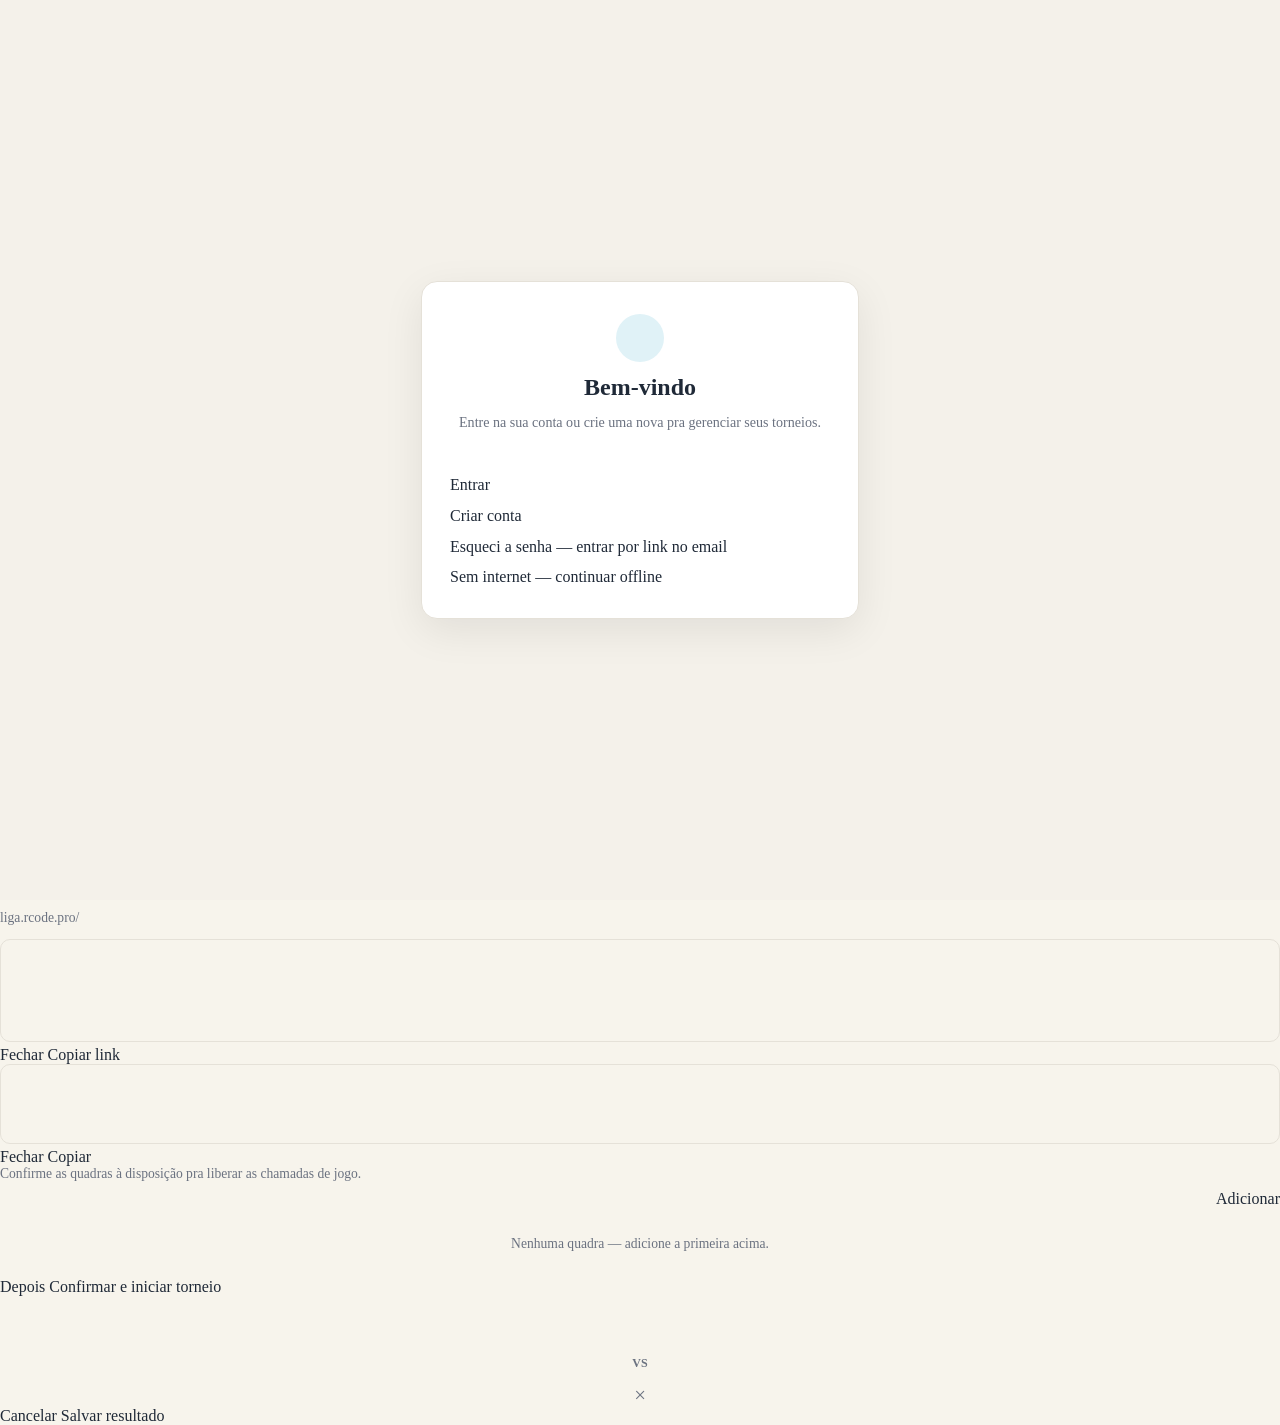
==== commit 2eac3a16: "Temporada com força/nível da liga (A-D, Iniciante, Livre) Co-Authored-By: Claude Fable 5 <noreply@an" ====
--- a/index.html
+++ b/index.html
@@ -3,6 +3,8 @@
 <head>
   <meta charset="utf-8" />
   <meta name="viewport" content="width=device-width, initial-scale=1" />
+  <link rel="manifest" href="manifest.json" />
+  <meta name="theme-color" content="#0e7490" />
   <title>Reizinho — Arena Aldeia</title>
 
   <!-- Web Awesome (CDN só no mockup; na extension o bundle será local por causa do CSP do MV3) -->
@@ -236,6 +238,12 @@
                 Sair
               </wa-button>
             </div>
+            <div class="sync-actions">
+              <span id="account-summary" class="muted"></span>
+              <wa-button size="s" appearance="outlined" data-action="edit-profile">
+                <wa-icon slot="start" name="pen"></wa-icon> Editar dados
+              </wa-button>
+            </div>
             <label class="field-label">Trocar senha</label>
             <div class="sync-actions">
               <wa-input id="sb-pass" type="password" placeholder="nova senha (mín. 6)" size="s" class="grow"></wa-input>
@@ -294,6 +302,14 @@
   <wa-dialog id="dlg-season" label="Temporada" style="--width: 640px;">
     <div class="form-stack">
       <wa-input id="se-name" label="Nome da temporada" placeholder="Liga Aldeia C Masc | 2026"></wa-input>
+      <wa-select id="se-level" label="Força / nível da liga" value="livre">
+        <wa-option value="livre">Livre (sem nível)</wa-option>
+        <wa-option value="A">A</wa-option>
+        <wa-option value="B">B</wa-option>
+        <wa-option value="C">C</wa-option>
+        <wa-option value="D">D</wa-option>
+        <wa-option value="iniciante">Iniciante</wa-option>
+      </wa-select>
       <label class="field-label">Pontuação por etapa</label>
       <div class="pts-grid">
         <wa-input id="se-p-part" label="Participação" type="number" value="250"></wa-input>
@@ -514,6 +530,26 @@
     </div>
   </div>
 
+  <!-- Gate de perfil: dados obrigatórios da conta — não fecha até salvar -->
+  <div id="profile-gate" hidden>
+    <div class="auth-card">
+      <div class="auth-badge"><wa-icon name="id-card"></wa-icon></div>
+      <h2>Dados da conta</h2>
+      <p class="muted">Complete seu cadastro pra continuar.</p>
+      <wa-input id="pf-name" label="Nome" placeholder="Seu nome ou o da arena"></wa-input>
+      <wa-input id="pf-cep" label="CEP" placeholder="00000-000" inputmode="numeric"
+        hint="Endereço, cidade e estado vêm sozinhos."></wa-input>
+      <wa-input id="pf-address" label="Endereço"></wa-input>
+      <div class="pf-row">
+        <wa-input id="pf-city" label="Cidade" class="grow"></wa-input>
+        <wa-input id="pf-uf" label="UF" class="pf-uf" maxlength="2"></wa-input>
+      </div>
+      <p class="auth-error" id="pf-error" hidden></p>
+      <wa-button variant="brand" size="l" data-action="profile-save">Salvar e continuar</wa-button>
+      <wa-button appearance="plain" size="s" data-action="profile-cancel" id="pf-cancel" hidden>Cancelar</wa-button>
+    </div>
+  </div>
+
   <script src="js/data.js"></script>
   <script src="js/repo.js"></script>
   <script src="js/sync.js"></script>
--- a/css/app.css
+++ b/css/app.css
@@ -912,14 +912,16 @@
   max-height: 9rem; overflow-y: auto;
 }
 
-/* ====== gate de login ====== */
-#auth-gate {
+/* ====== gates (login / dados da conta) ====== */
+#auth-gate, #profile-gate {
   position: fixed; inset: 0; z-index: 80;
   display: flex; align-items: center; justify-content: center;
   padding: 1rem;
   background: var(--wa-color-surface-lowered, #f4f1ea);
 }
-#auth-gate[hidden] { display: none; }
+#auth-gate[hidden], #profile-gate[hidden] { display: none; }
+.pf-row { display: flex; gap: .6rem; }
+.pf-uf { width: 5.5rem; }
 .auth-card {
   width: min(380px, 100%);
   display: flex; flex-direction: column; gap: .8rem;
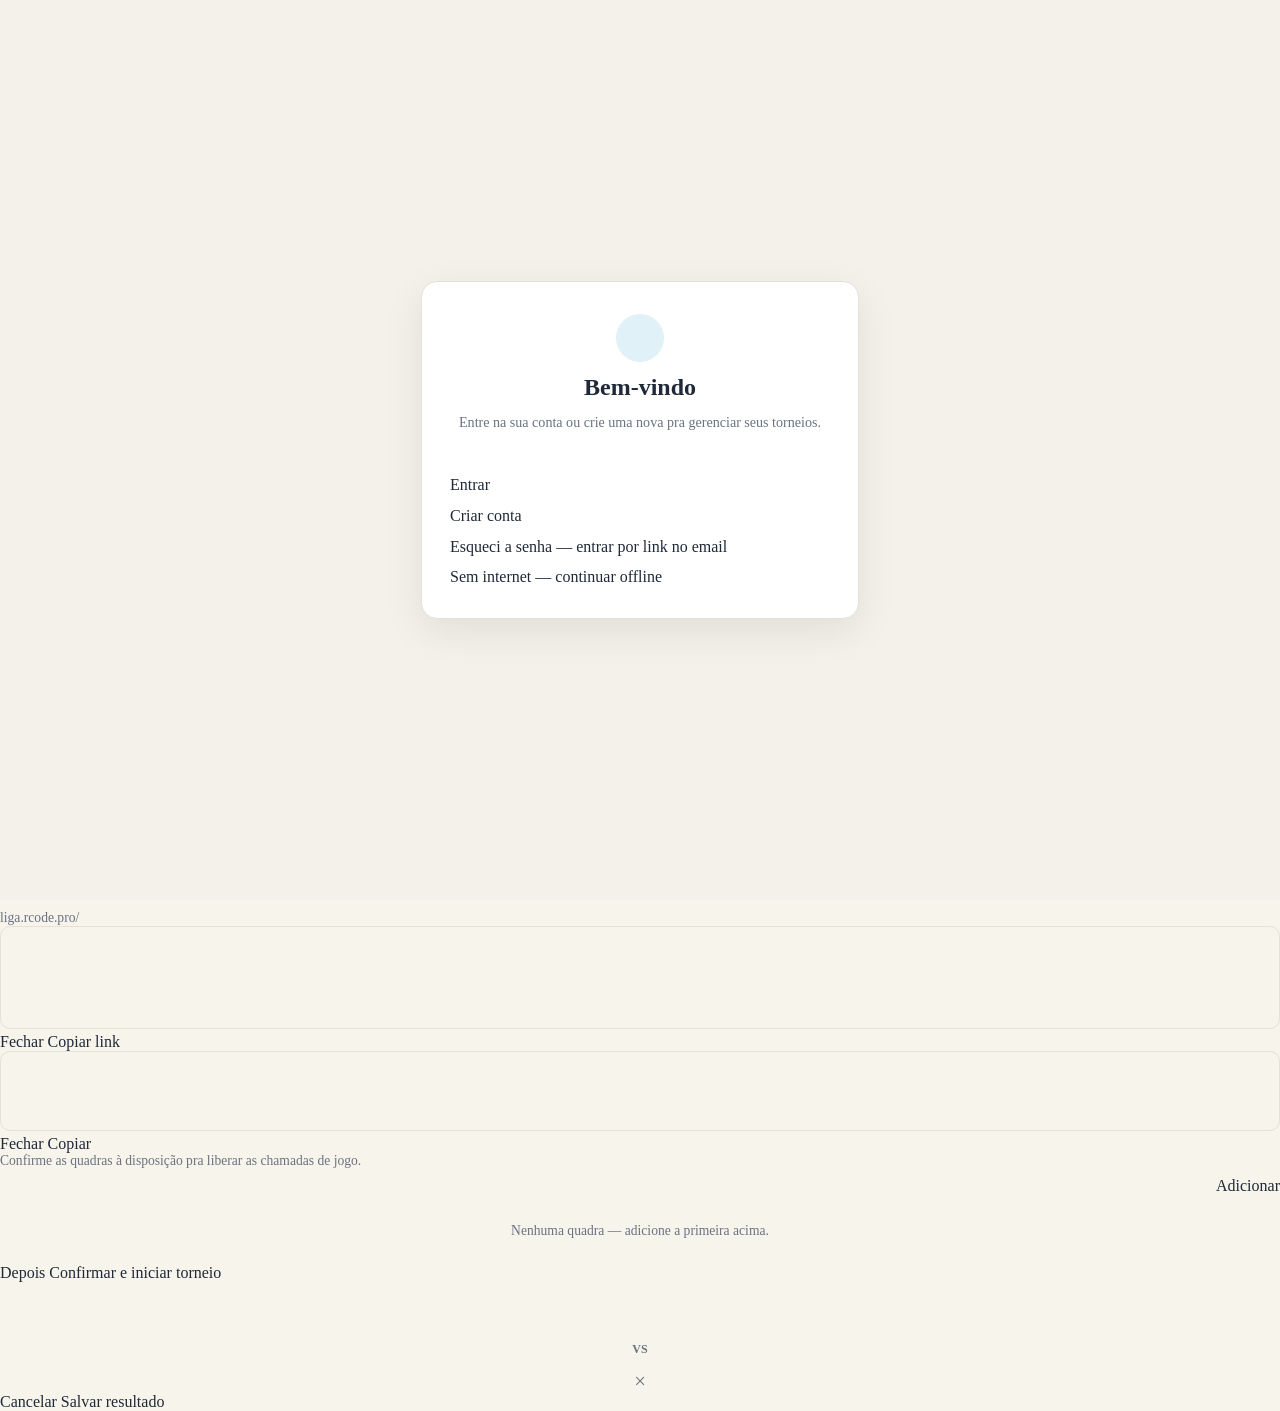
==== commit f37abbf2: "Disponibilidade do slug vira indicador ✓/✕ no fim do input Co-Authored-By: Claude Fable 5 <noreply@a" ====
--- a/index.html
+++ b/index.html
@@ -202,70 +202,110 @@
           <div>
             <h2>Configurações</h2>
           </div>
-          <wa-button variant="brand" data-action="open-template">
-            <wa-icon slot="start" name="plus"></wa-icon> Novo template
-          </wa-button>
-        </div>
-        <h3 class="section-title"><wa-icon name="sliders"></wa-icon> Templates de evento</h3>
-        <div class="tpl-list" id="tpl-list"></div>
-
-        <h3 class="section-title"><wa-icon name="ranking-star"></wa-icon> Temporadas</h3>
-        <div class="panel sync-panel">
-          <div class="form-stack">
-            <div class="sync-actions">
-              <wa-button variant="brand" data-action="open-season-modal">
-                <wa-icon slot="start" name="plus"></wa-icon> Nova temporada
-              </wa-button>
-              <wa-button appearance="outlined" variant="warning" data-action="demo-stage"
-                title="Soma uma etapa simulada com seus atletas pra ver a Pontuação; clicar de novo remove">
-                <wa-icon slot="start" name="flask"></wa-icon> Etapa demo
-              </wa-button>
-              <wa-button appearance="outlined" variant="warning" data-action="simulate-scores"
-                title="Preenche todos os placares pendentes da etapa atual (grupos + mata-mata) — sobra só o Encerrar etapa">
-                <wa-icon slot="start" name="wand-magic-sparkles"></wa-icon> Simular placares
+        </div>
+        <div class="settings-layout">
+          <nav class="settings-nav" id="settings-nav">
+            <a class="snav-item active" data-action="settings-tab" data-stab="templates">
+              <wa-icon name="sliders"></wa-icon> Templates</a>
+            <a class="snav-item" data-action="settings-tab" data-stab="seasons">
+              <wa-icon name="ranking-star"></wa-icon> Temporadas</a>
+            <a class="snav-item" data-action="settings-tab" data-stab="account">
+              <wa-icon name="user"></wa-icon> Conta</a>
+            <a class="snav-item" data-action="settings-tab" data-stab="appearance">
+              <wa-icon name="moon"></wa-icon> Aparência</a>
+            <a class="snav-item" data-action="settings-tab" data-stab="data">
+              <wa-icon name="database"></wa-icon> Dados locais</a>
+          </nav>
+
+          <div class="settings-content">
+            <div class="spanel" data-spanel="templates">
+              <div class="spanel-head">
+                <h3 class="section-title"><wa-icon name="sliders"></wa-icon> Templates de evento</h3>
+                <wa-button size="s" variant="brand" data-action="open-template">
+                  <wa-icon slot="start" name="plus"></wa-icon> Novo template
+                </wa-button>
+              </div>
+              <div class="tpl-list" id="tpl-list"></div>
+            </div>
+
+            <div class="spanel" data-spanel="seasons" hidden>
+              <div class="spanel-head">
+                <h3 class="section-title"><wa-icon name="ranking-star"></wa-icon> Temporadas</h3>
+              </div>
+              <div class="panel sync-panel">
+                <div class="form-stack">
+                  <div class="sync-actions">
+                    <wa-button variant="brand" data-action="open-season-modal">
+                      <wa-icon slot="start" name="plus"></wa-icon> Nova temporada
+                    </wa-button>
+                    <wa-button appearance="outlined" variant="warning" data-action="demo-stage"
+                      title="Soma uma etapa simulada com seus atletas pra ver a Pontuação; clicar de novo remove">
+                      <wa-icon slot="start" name="flask"></wa-icon> Etapa demo
+                    </wa-button>
+                    <wa-button appearance="outlined" variant="warning" data-action="simulate-scores"
+                      title="Preenche todos os placares pendentes da etapa atual (grupos + mata-mata) — sobra só o Encerrar etapa">
+                      <wa-icon slot="start" name="wand-magic-sparkles"></wa-icon> Simular placares
+                    </wa-button>
+                  </div>
+                </div>
+                <div id="season-list"></div>
+              </div>
+            </div>
+
+            <div class="spanel" data-spanel="account" hidden>
+              <div class="spanel-head">
+                <h3 class="section-title"><wa-icon name="user"></wa-icon> Conta</h3>
+              </div>
+              <div class="panel sync-panel">
+                <div class="form-stack">
+                  <div class="sync-actions" id="auth-row">
+                    <span id="auth-status" class="muted"></span>
+                    <wa-button size="s" appearance="plain" variant="danger" data-action="sign-out" id="btn-signout" hidden>
+                      Sair
+                    </wa-button>
+                  </div>
+                  <div class="sync-actions">
+                    <span id="account-summary" class="muted"></span>
+                    <wa-button size="s" appearance="outlined" data-action="edit-profile">
+                      <wa-icon slot="start" name="pen"></wa-icon> Editar dados
+                    </wa-button>
+                  </div>
+                  <label class="field-label">Trocar senha</label>
+                  <div class="sync-actions">
+                    <wa-input id="sb-pass" type="password" placeholder="nova senha (mín. 6)" size="s" class="grow"></wa-input>
+                    <wa-button size="s" appearance="outlined" data-action="set-password">Salvar senha</wa-button>
+                  </div>
+                  <div class="sync-actions">
+                    <span id="sync-status" class="muted"></span>
+                  </div>
+                  <p class="muted sync-hint">
+                    Seus dados sincronizam sozinhos na nuvem — entre com a mesma conta em
+                    qualquer dispositivo. Sem internet, tudo continua funcionando localmente.
+                  </p>
+                </div>
+              </div>
+            </div>
+
+            <div class="spanel" data-spanel="appearance" hidden>
+              <div class="spanel-head">
+                <h3 class="section-title"><wa-icon name="moon"></wa-icon> Aparência</h3>
+              </div>
+              <wa-checkbox id="dark-toggle">Modo escuro</wa-checkbox>
+            </div>
+
+            <div class="spanel" data-spanel="data" hidden>
+              <div class="spanel-head">
+                <h3 class="section-title"><wa-icon name="database"></wa-icon> Dados locais</h3>
+              </div>
+              <p class="muted" style="margin-top:0">
+                Apaga o que está salvo neste navegador e recarrega. O que já sincronizou na nuvem volta ao entrar de novo.
+              </p>
+              <wa-button appearance="outlined" variant="danger" data-action="wipe-local">
+                <wa-icon slot="start" name="trash"></wa-icon> Limpar dados locais
               </wa-button>
             </div>
           </div>
-          <div id="season-list"></div>
-        </div>
-
-        <h3 class="section-title"><wa-icon name="user"></wa-icon> Conta</h3>
-        <div class="panel sync-panel">
-          <div class="form-stack">
-            <div class="sync-actions" id="auth-row">
-              <span id="auth-status" class="muted"></span>
-              <wa-button size="s" appearance="plain" variant="danger" data-action="sign-out" id="btn-signout" hidden>
-                Sair
-              </wa-button>
-            </div>
-            <div class="sync-actions">
-              <span id="account-summary" class="muted"></span>
-              <wa-button size="s" appearance="outlined" data-action="edit-profile">
-                <wa-icon slot="start" name="pen"></wa-icon> Editar dados
-              </wa-button>
-            </div>
-            <label class="field-label">Trocar senha</label>
-            <div class="sync-actions">
-              <wa-input id="sb-pass" type="password" placeholder="nova senha (mín. 6)" size="s" class="grow"></wa-input>
-              <wa-button size="s" appearance="outlined" data-action="set-password">Salvar senha</wa-button>
-            </div>
-            <div class="sync-actions">
-              <span id="sync-status" class="muted"></span>
-            </div>
-            <p class="muted sync-hint">
-              Seus dados sincronizam sozinhos na nuvem — entre com a mesma conta em
-              qualquer dispositivo. Sem internet, tudo continua funcionando localmente.
-            </p>
-          </div>
-        </div>
-
-        <h3 class="section-title"><wa-icon name="moon"></wa-icon> Aparência</h3>
-        <wa-checkbox id="dark-toggle">Modo escuro</wa-checkbox>
-
-        <h3 class="section-title"><wa-icon name="database"></wa-icon> Dados locais</h3>
-        <wa-button appearance="outlined" variant="danger" data-action="wipe-local">
-          <wa-icon slot="start" name="trash"></wa-icon> Limpar dados locais
-        </wa-button>
+        </div>
       </section>
 
 
@@ -450,8 +490,8 @@
       autocapitalize="off" autocorrect="off" spellcheck="false"
       hint="Só letras minúsculas, números e hífen. Deixe vazio pra usar o link técnico.">
       <span slot="start" class="muted">liga.rcode.pro/</span>
+      <span slot="end" class="slug-ind" id="slug-ind"></span>
     </wa-input>
-    <p class="muted" id="slug-status"></p>
     <textarea class="summary-textarea" id="athlete-link-text" rows="3" readonly spellcheck="false"></textarea>
     <wa-button slot="footer" appearance="outlined" data-action="close-dialog">Fechar</wa-button>
     <wa-button slot="footer" variant="brand" data-action="copy-athlete-link-confirm">
@@ -537,6 +577,12 @@
       <h2>Dados da conta</h2>
       <p class="muted">Complete seu cadastro pra continuar.</p>
       <wa-input id="pf-name" label="Nome" placeholder="Seu nome ou o da arena"></wa-input>
+      <wa-input id="pf-slug" label="Endereço do placar" placeholder="minha-arena"
+        autocapitalize="off" autocorrect="off" spellcheck="false"
+        hint="Link público que os atletas acessam. Só minúsculas, números e hífen.">
+        <span slot="start" class="muted">liga.rcode.pro/</span>
+        <span slot="end" class="slug-ind" id="pf-slug-ind"></span>
+      </wa-input>
       <wa-input id="pf-cep" label="CEP" placeholder="00000-000" inputmode="numeric"
         hint="Endereço, cidade e estado vêm sozinhos."></wa-input>
       <wa-input id="pf-address" label="Endereço"></wa-input>
--- a/css/app.css
+++ b/css/app.css
@@ -915,11 +915,15 @@
 /* ====== gates (login / dados da conta) ====== */
 #auth-gate, #profile-gate {
   position: fixed; inset: 0; z-index: 80;
-  display: flex; align-items: center; justify-content: center;
+  display: flex;
   padding: 1rem;
+  overflow-y: auto;
   background: var(--wa-color-surface-lowered, #f4f1ea);
 }
 #auth-gate[hidden], #profile-gate[hidden] { display: none; }
+/* margin:auto centraliza E permite rolar quando o card passa da viewport
+   (align-items:center cortaria o topo sem scroll) */
+.auth-card { margin: auto; }
 .pf-row { display: flex; gap: .6rem; }
 .pf-uf { width: 5.5rem; }
 .auth-card {
@@ -941,3 +945,44 @@
   margin: 0; font-size: .82rem; text-align: center;
   color: var(--wa-color-danger-fill-loud, #b91c1c);
 }
+
+/* ====== configurações: sub-menu (segundo sidebar) ====== */
+.settings-layout {
+  display: grid; grid-template-columns: 190px minmax(0, 1fr);
+  gap: 1.5rem; align-items: start;
+}
+.settings-nav {
+  display: flex; flex-direction: column; gap: .15rem;
+  position: sticky; top: 1rem;
+  padding: .5rem;
+  background: var(--nav-bg);
+  border: 1px solid var(--border); border-radius: var(--radius);
+  box-shadow: var(--shadow);
+}
+.snav-item {
+  display: flex; align-items: center; gap: .6rem;
+  padding: .5rem .65rem; border-radius: var(--radius);
+  font-size: .86rem; color: var(--ink);
+  cursor: pointer; user-select: none; white-space: nowrap;
+}
+.snav-item wa-icon { color: var(--ink-quiet); width: 1rem; }
+.snav-item:hover { background: var(--brand-soft); }
+.snav-item.active { background: var(--brand); color: #fff; font-weight: 600; }
+.snav-item.active wa-icon { color: #fff; }
+.spanel-head {
+  display: flex; align-items: center; justify-content: space-between;
+  gap: 1rem; margin-bottom: .85rem;
+}
+.spanel-head .section-title { margin: 0; }
+
+@media (max-width: 920px) {
+  .settings-layout { grid-template-columns: 1fr; }
+  .settings-nav {
+    position: static; flex-direction: row;
+    overflow-x: auto; padding: .35rem;
+  }
+  .snav-item { padding: .45rem .7rem; }
+}
+.slug-ind { font-weight: 700; font-size: .9rem; }
+.slug-ind.ok { color: var(--wa-color-success-fill-loud, #15803d); }
+.slug-ind.bad { color: var(--wa-color-danger-fill-loud, #b91c1c); }
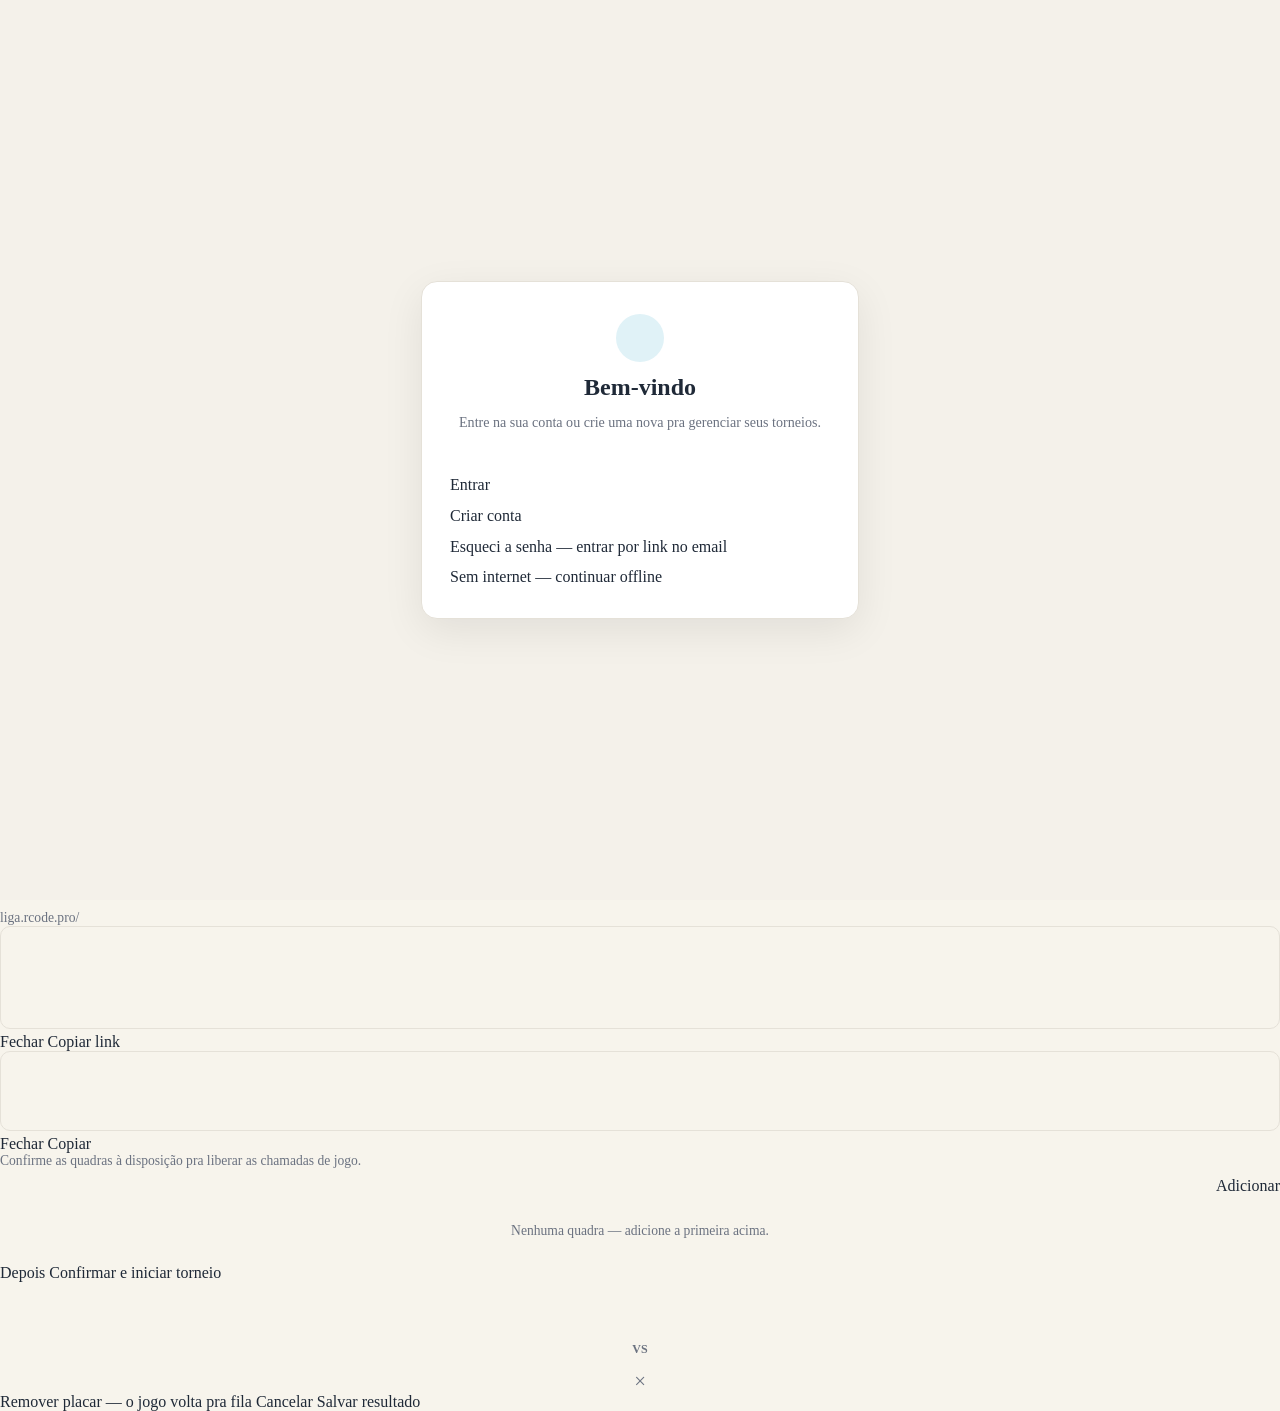
==== commit 6cd4e9ca: "Remover placar no modal Registrar placar (jogo volta pra fila) Co-Authored-By: Claude Fable 5 <norep" ====
--- a/index.html
+++ b/index.html
@@ -545,6 +545,11 @@
       <wa-input id="score-b" type="number" min="0" max="9"></wa-input>
     </div>
     <p class="form-error" id="score-error" hidden>Placar inválido — não pode haver empate.</p>
+    <wa-button slot="footer" appearance="plain" variant="danger" id="btn-clear-score"
+      data-action="clear-score" hidden>
+      <wa-icon name="trash"></wa-icon>
+    </wa-button>
+    <wa-tooltip for="btn-clear-score">Remover placar — o jogo volta pra fila</wa-tooltip>
     <wa-button slot="footer" appearance="outlined" data-action="close-dialog">Cancelar</wa-button>
     <wa-button slot="footer" variant="success" data-action="save-score">
       <wa-icon slot="start" name="circle-check"></wa-icon> Salvar resultado
--- a/css/app.css
+++ b/css/app.css
@@ -797,7 +797,10 @@
 .sp-logos { display: flex; flex-wrap: wrap; gap: .75rem; justify-content: center; }
 .sp-logos img {
   height: 64px; max-width: 220px; object-fit: contain;
-}
+  border-radius: 10px;
+}
+/* logos escuras/transparentes somem no dark — fundo branco sempre */
+html.wa-dark .sp-logos img { background: #fff; padding: .35rem .6rem; }
 
 /* ====== temporada / ranking ====== */
 
@@ -986,3 +989,18 @@
 .slug-ind { font-weight: 700; font-size: .9rem; }
 .slug-ind.ok { color: var(--wa-color-success-fill-loud, #15803d); }
 .slug-ind.bad { color: var(--wa-color-danger-fill-loud, #b91c1c); }
+.m-card .tb-names { margin: 0; line-height: 1.55; }
+
+/* botão de desfazer chamada (lista de jogos + mission control) */
+.undo-call::part(base) { padding: 0 .3rem; min-height: 1.5rem; }
+.undo-call wa-icon { font-size: .8rem; color: var(--ink-quiet); }
+.undo-call:hover wa-icon { color: var(--coral); }
+.game-seq { display: inline-flex; align-items: center; gap: .25rem; }
+.m-court-tag { display: inline-flex; align-items: center; gap: .3rem; }
+
+/* tag de quadra dentro do bracket: bem compacta */
+.match-card wa-tag::part(base) {
+  font-size: .6rem; line-height: 1.1;
+  padding: .08rem .3rem; min-height: 0;
+}
+.match-card wa-tag wa-icon { font-size: .55rem; }
